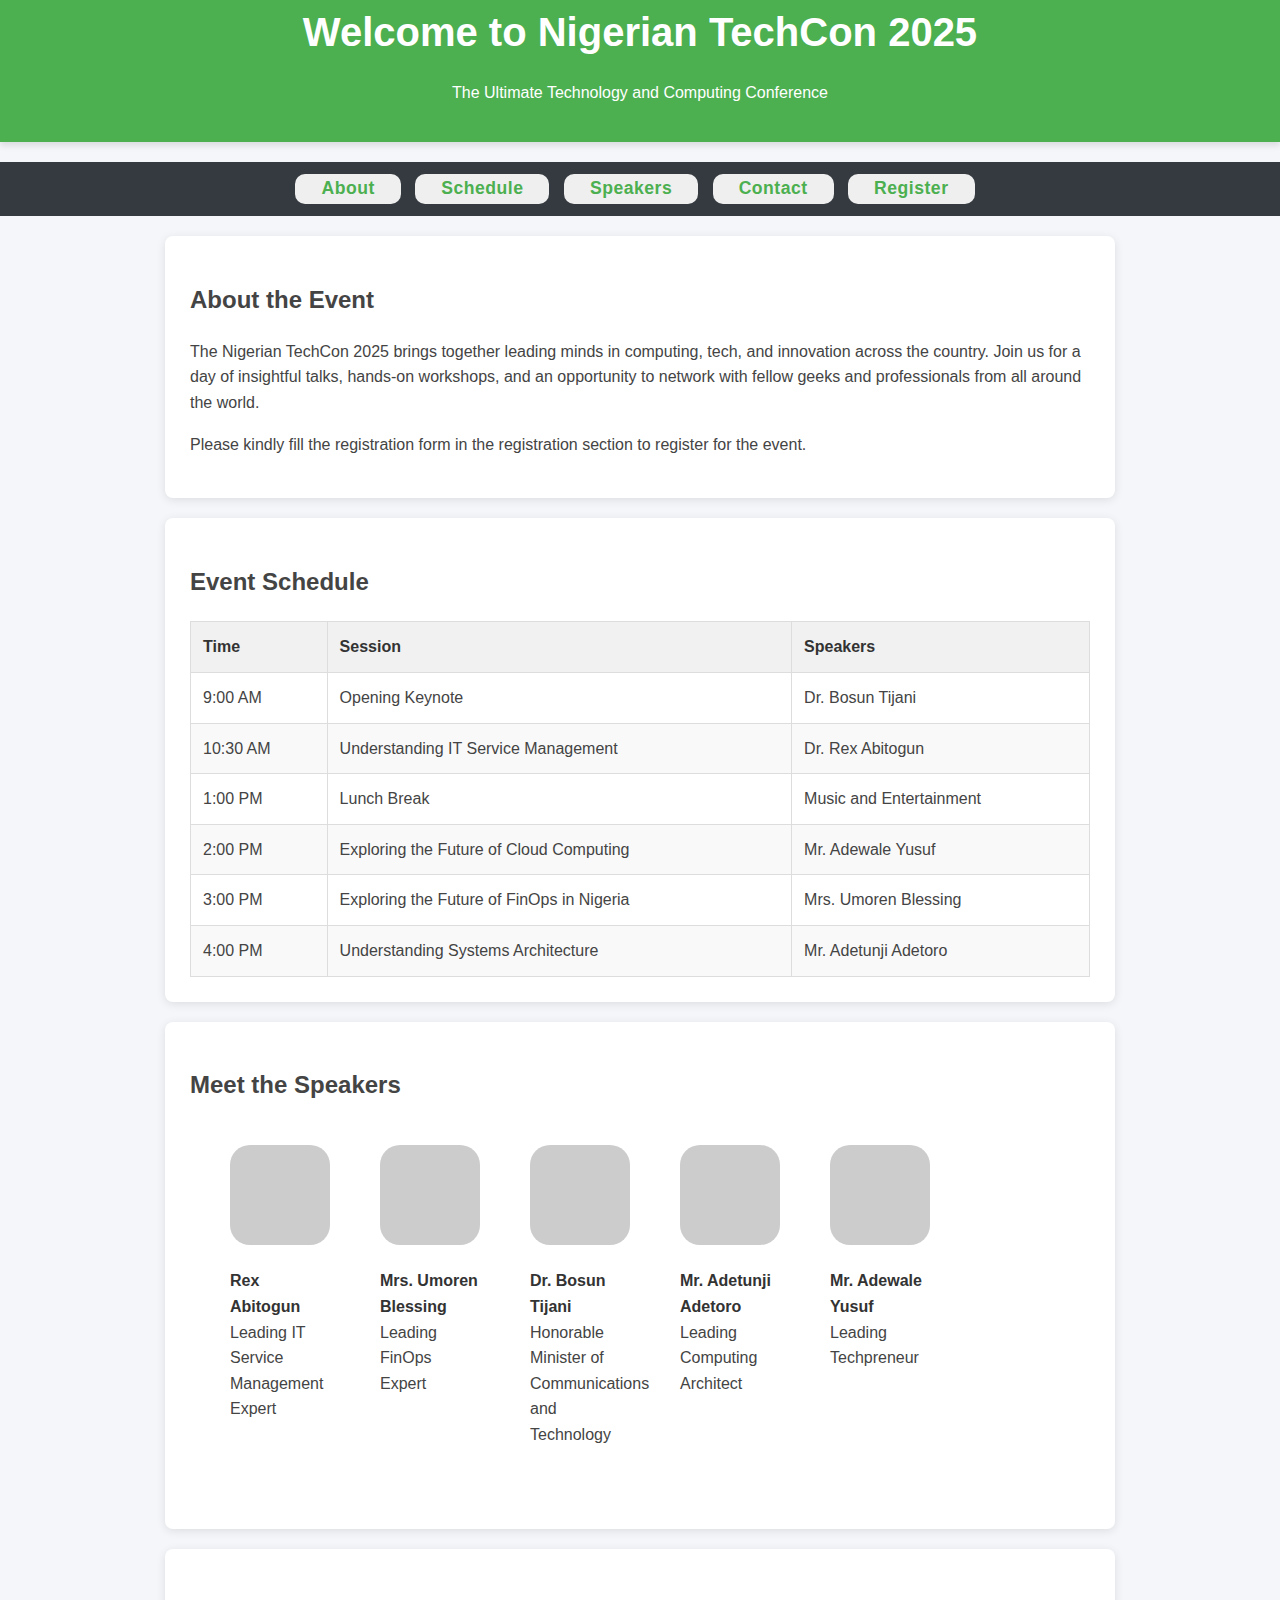
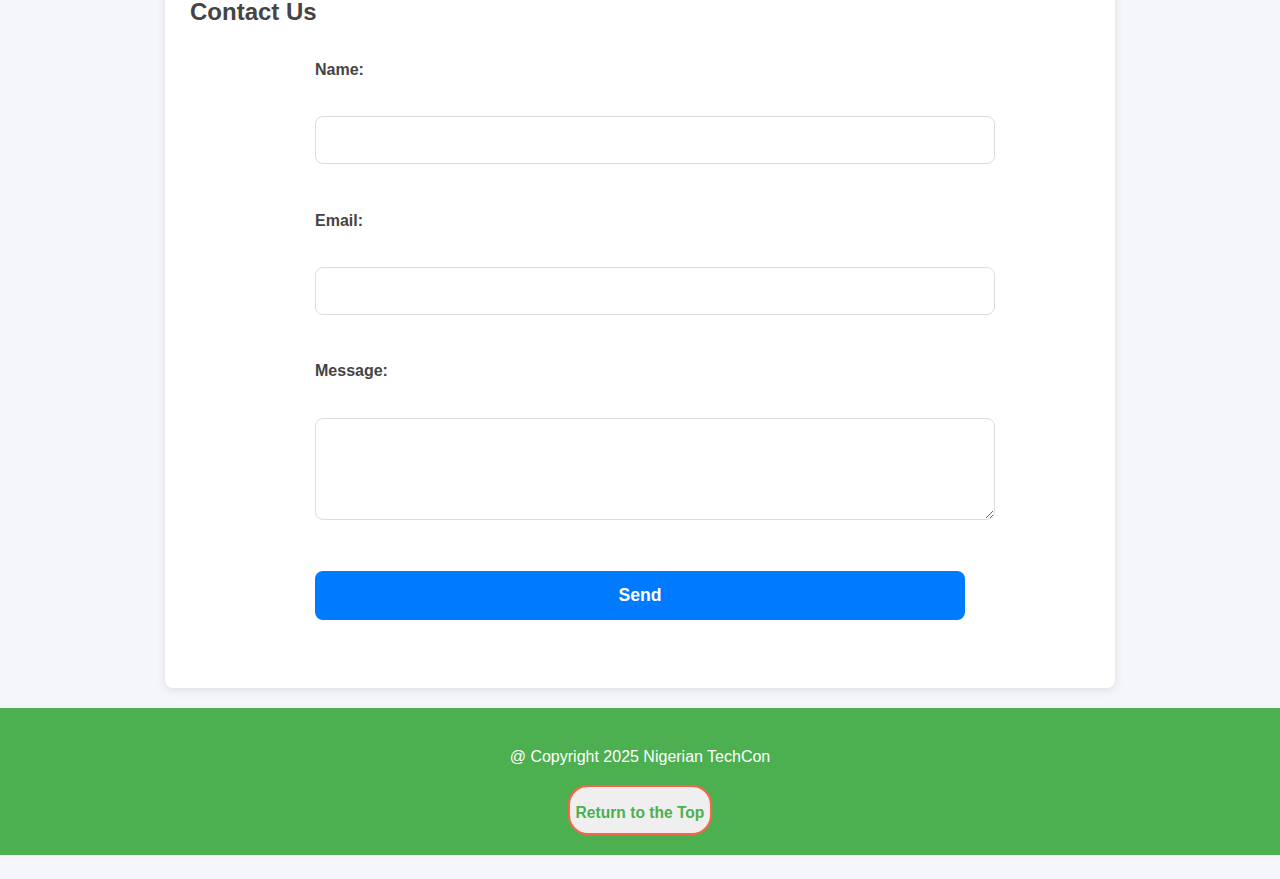
==== index.html @ 516112f3 "Update" ====
<!DOCTYPE html>
<html lang="en">
  <head>
    <meta charset="UTF-8" />
    <meta name="viewport" content="width=device-width, initial-scale=1.0" />
    <title>Event_Project</title>
    <link rel="stylesheet" href="./CSS/index.css" />
  </head>
  <body>
    <header id="top">
      <h1>Welcome to Nigerian TechCon 2025</h1>
      <p>The Ultimate Technology and Computing Conference</p>
    </header>
    <nav>
      <button class="about_event">
        <a href="#about">About</a>
      </button>
      <button class="sched">
        <a href="#schedule">Schedule</a>
      </button>
      <button class="speak">
        <a href="#speakers">Speakers</a>
      </button>
      <button class="cont">
        <a href="#contact">Contact</a>
      </button>
      <button class="regis">
        <a href="/REG/form.html">Register</a>
      </button>
    </nav>
    <section id="about">
      <h2>About the Event</h2>
      <p>
        The Nigerian TechCon 2025 brings together leading minds in computing,
        tech, and innovation across the country. Join us for a day of insightful
        talks, hands-on workshops, and an opportunity to network with fellow
        geeks and professionals from all around the world.
      </p>
      <p>
        Please kindly fill the registration form in the registration section to
        register for the event.
      </p>
    </section>
    <section id="schedule">
      <h2>Event Schedule</h2>
      <table>
        <thead>
          <tr>
            <th>Time</th>
            <th>Session</th>
            <th>Speakers</th>
          </tr>
        </thead>
        <tbody>
          <tr>
            <td>9:00 AM</td>
            <td>Opening Keynote</td>
            <td>Dr. Bosun Tijani</td>
          </tr>
          <tr>
            <td>10:30 AM</td>
            <td>Understanding IT Service Management</td>
            <td>Dr. Rex Abitogun</td>
          </tr>
          <tr>
            <td>1:00 PM</td>
            <td>Lunch Break</td>
            <td>Music and Entertainment</td>
          </tr>
          <tr>
            <td>2:00 PM</td>
            <td>Exploring the Future of Cloud Computing</td>
            <td>Mr. Adewale Yusuf</td>
          </tr>
          <tr>
            <td>3:00 PM</td>
            <td>Exploring the Future of FinOps in Nigeria</td>
            <td>Mrs. Umoren Blessing</td>
          </tr>
          <tr>
            <td>4:00 PM</td>
            <td>Understanding Systems Architecture</td>
            <td>Mr. Adetunji Adetoro</td>
          </tr>
        </tbody>
      </table>
    </section>
    <section id="speakers">
      <h2>Meet the Speakers</h2>
      <div class="speaks">
        <div class="speak1">
          <img
            src="data:image/svg+xml;charset=UTF-8,<svg xmlns='http://www.w3.org/2000/svg' width='100' height='100'><rect width='100' height='100' fill='%23ccc'/></svg>"
            alt="Rex Abitogun"
          />
          <p>
            <strong
              ><a
                href="https://www.linkedin.com/in/ayodeji-rex-abitogun-fncs-mba-pmp-27848714/"
                target="_blank"
                >Rex Abitogun</a
              ></strong
            >
            Leading IT Service Management Expert
          </p>
        </div>
        <div class="speak2">
          <img
            src="data:image/svg+xml;charset=UTF-8,<svg xmlns='http://www.w3.org/2000/svg' width='100' height='100'><rect width='100' height='100' fill='%23ccc'/></svg>"
            alt="Blessing Umoren"
          />
          <p>
            <strong
              ><a
                href="https://www.linkedin.com/in/blessing-umoren-1123a523/"
                target="_blank"
                >Mrs. Umoren Blessing</a
              ></strong
            >
            Leading FinOps Expert
          </p>
        </div>
        <div class="speak3">
          <img
            src="data:image/svg+xml;charset=UTF-8,<svg xmlns='http://www.w3.org/2000/svg' width='100' height='100'><rect width='100' height='100' fill='%23ccc'/></svg>"
            alt="Tunji"
          />
          <p>
            <strong
              ><a
                href="https://www.linkedin.com/in/dr-%E2%80%98bosun-tijani-1b027b/?originalSubdomain=ng"
                target="_blank"
                >Dr. Bosun Tijani</a
              ></strong
            >
            Honorable Minister of Communications and Technology
          </p>
        </div>
        <div class="speak4">
          <img
            src="data:image/svg+xml;charset=UTF-8,<svg xmlns='http://www.w3.org/2000/svg' width='100' height='100'><rect width='100' height='100' fill='%23ccc'/></svg>"
            alt="Tunji Adetoro"
          />
          <p>
            <strong
              ><a
                href="https://www.linkedin.com/in/olanrewaju-adetoro-76105b34/"
                target="_blank"
                >Mr. Adetunji Adetoro</a
              ></strong
            >
            Leading Computing Architect
          </p>
        </div>
        <div class="speak5">
          <img
            src="data:image/svg+xml;charset=UTF-8,<svg xmlns='http://www.w3.org/2000/svg' width='100' height='100'><rect width='100' height='100' fill='%23ccc'/></svg>"
            alt="Adewale Yusuf"
          />
          <p>
            <strong
              ><a
                href="https://www.linkedin.com/in/adewaleyusuf/"
                target="_blank"
                >Mr. Adewale Yusuf</a
              ></strong
            >
            Leading Techpreneur
          </p>
        </div>
      </div>

      <!--
        <ul>
        <li>
          <strong>Dr. Rex Abitogun:</strong> Leading IT Service Management
          Expert
        </li>
        <li>
          <strong>Dr. Bosun Tijani:</strong> Minister of Communications and
          Digital Economy
        </li>
        <li>
          <strong>Ms. Olaide Aderinsola:</strong> Cloud Computing Specialist at
          CloudTech
        </li>
        <li>
          <strong>Mrs. Umoren Blessing:</strong> Leading FinOps Specialist
        </li>
      </ul>
      -->
    </section>
    <section id="contact">
      <h2>Contact Us</h2>
      <form>
        <label for="name">Name:</label><br />
        <input type="text" id="name" name="name" /><br /><br />
        <label for="email">Email:</label><br />
        <input type="email" id="email" name="email" /><br /><br />
        <label for="message">Message:</label><br />
        <textarea id="message" name="message" rows="4"></textarea><br /><br />
        <button type="submit">Send</button>
      </form>
    </section>
    <footer>
      <div>
        <p>@ Copyright 2025 Nigerian TechCon</p>
      </div>

      <div class socials></div>

      <div class="return">
        <button class="returntop">
          <a href="#top"><h3>Return to the Top</h3></a>
        </button>
      </div>
    </footer>
  </body>
</html>
---- CSS/index.css ----
body {
  font-family: "Segoe UI", Tahoma, Geneva, Verdana, sans-serif;
  line-height: 1.6;
  margin: 0;
  padding: 0;
  background-color: #f4f6f9;
  color: #444;
}
header {
  background-color: #4caf50;
  color: white;
  margin-top: -20px;
  margin-bottom: 20px;
  padding-top: 20px;
  padding-bottom: 20px;
  text-align: center;
  box-shadow: 0 4px 6px rgba(0, 0, 0, 0.1);
}
header h1 {
  margin: 0;
  font-size: 2.5rem;
}
nav {
  background-color: #343a40;
  /* Dark Gray */
  text-align: center;
  padding: 12px 0;
}
nav button {
  height: 30px;
  border: 2px;
  margin-right: 10px;
  border-radius: 10px;
}
nav a {
  color: #4caf50;
  text-decoration: none;
  margin: 0 20px;
  font-weight: 600;
  font-size: 1.1rem;
  letter-spacing: 0.5px;
}

nav button:hover {
  background-color: #4caf50;
}

nav a:hover {
  color: #ffffff;
}

footer {
  background-color: #4caf50;
  color: white;
  margin-top: 20px;
  margin-bottom: -20px;
  padding-top: 20px;
  padding-bottom: 20px;
  text-align: center;
  box-shadow: 0 4px 6px rgba(0, 0, 0, 0.1);
}
.return {
  a {
    text-decoration: none;
  }
  h4 {
    color: #f4f6f9;
  }
}

.returntop {
  height: 50px;
  border: 2px solid #ff6347;
  border-radius: 20px;

  h3 {
    color: #4caf50;
  }
}

.returntop:hover {
  background-color: #4caf50;
  h3 {
    color: #ffffff;
  }
}
section {
  padding: 25px;
  margin: 20px auto;
  max-width: 900px;
  background-color: #ffffff;
  border-radius: 8px;
  box-shadow: 0 2px 10px rgba(0, 0, 0, 0.1);
  transition: box-shadow 0.3s ease;
}
table {
  width: 100%;
  border-collapse: collapse;
  margin-top: 15px;
}
table th,
table td {
  border: 1px solid #ddd;
  padding: 12px;
  text-align: left;
}
table th {
  background-color: #f1f1f1;
  font-weight: 600;
  color: #333;
}
table tr:nth-child(even) {
  background-color: #f9f9f9;
}
ul {
  list-style: none;
  padding: 0;
}
ul li {
  margin: 12px 0;
  font-size: 1.2rem;
}
ul li strong {
  color: #4caf50;
}
form {
  max-width: 650px;
  margin: 25px auto;
}
form label {
  display: block;
  margin-bottom: 8px;
  font-weight: 600;
}
form input,
form textarea,
form button {
  width: 100%;
  padding: 14px;
  margin-bottom: 18px;
  border: 1px solid #ddd;
  border-radius: 8px;
  font-size: 1rem;
}
form input:focus,
form textarea:focus {
  border-color: #007bff;
  outline: none;
}
form button {
  background-color: #007bff;
  color: white;
  font-size: 1.1rem;
  font-weight: 600;
  border: none;
  cursor: pointer;
  transition: background-color 0.3s ease;
}
form button:hover {
  background-color: #4caf50;
}
form button:active {
  background-color: #004085;
}
.speaks {
  display: flex;
  text-align: left;
  padding: 10px;
  margin: 30px;
  align-content: center;
}
.speaks img {
  border-radius: 20px;
}
.speak1 {
  margin-right: 10px;
  word-wrap: normal;
  width: 100px;
  margin-right: 50px;
}
.speak1 a {
  text-decoration: none;
  color: #333;
}
.speak1 a:hover {
  color: #4caf50;
}
.speak2 {
  margin-right: 10px;
  word-wrap: normal;
  width: 100px;
  margin-right: 50px;
}
.speak2 a {
  text-decoration: none;
  color: #333;
}
.speak2 a:hover {
  color: #4caf50;
}
.speak3 {
  margin-right: 10px;
  word-wrap: normal;
  width: 100px;
  margin-right: 50px;
}
.speak3 a {
  text-decoration: none;
  color: #333;
}
.speak3 a:hover {
  color: #4caf50;
}
.speak4 {
  margin-right: 10px;
  word-wrap: normal;
  width: 100px;
  margin-right: 50px;
}
.speak4 a {
  text-decoration: none;
  color: #333;
}
.speak4 a:hover {
  color: #4caf50;
}
.speak5 {
  margin-right: 10px;
  word-wrap: normal;
  width: 100px;
}
.speak5 a {
  text-decoration: none;
  color: #333;
}
.speak5 a:hover {
  color: #4caf50;
}
@media (max-width: 600px) {
  .speaks {
    flex-direction: column;
  }
  nav{
    display: grid;
    gap: 10px;
    grid-template-columns: 1fr;
  }
}
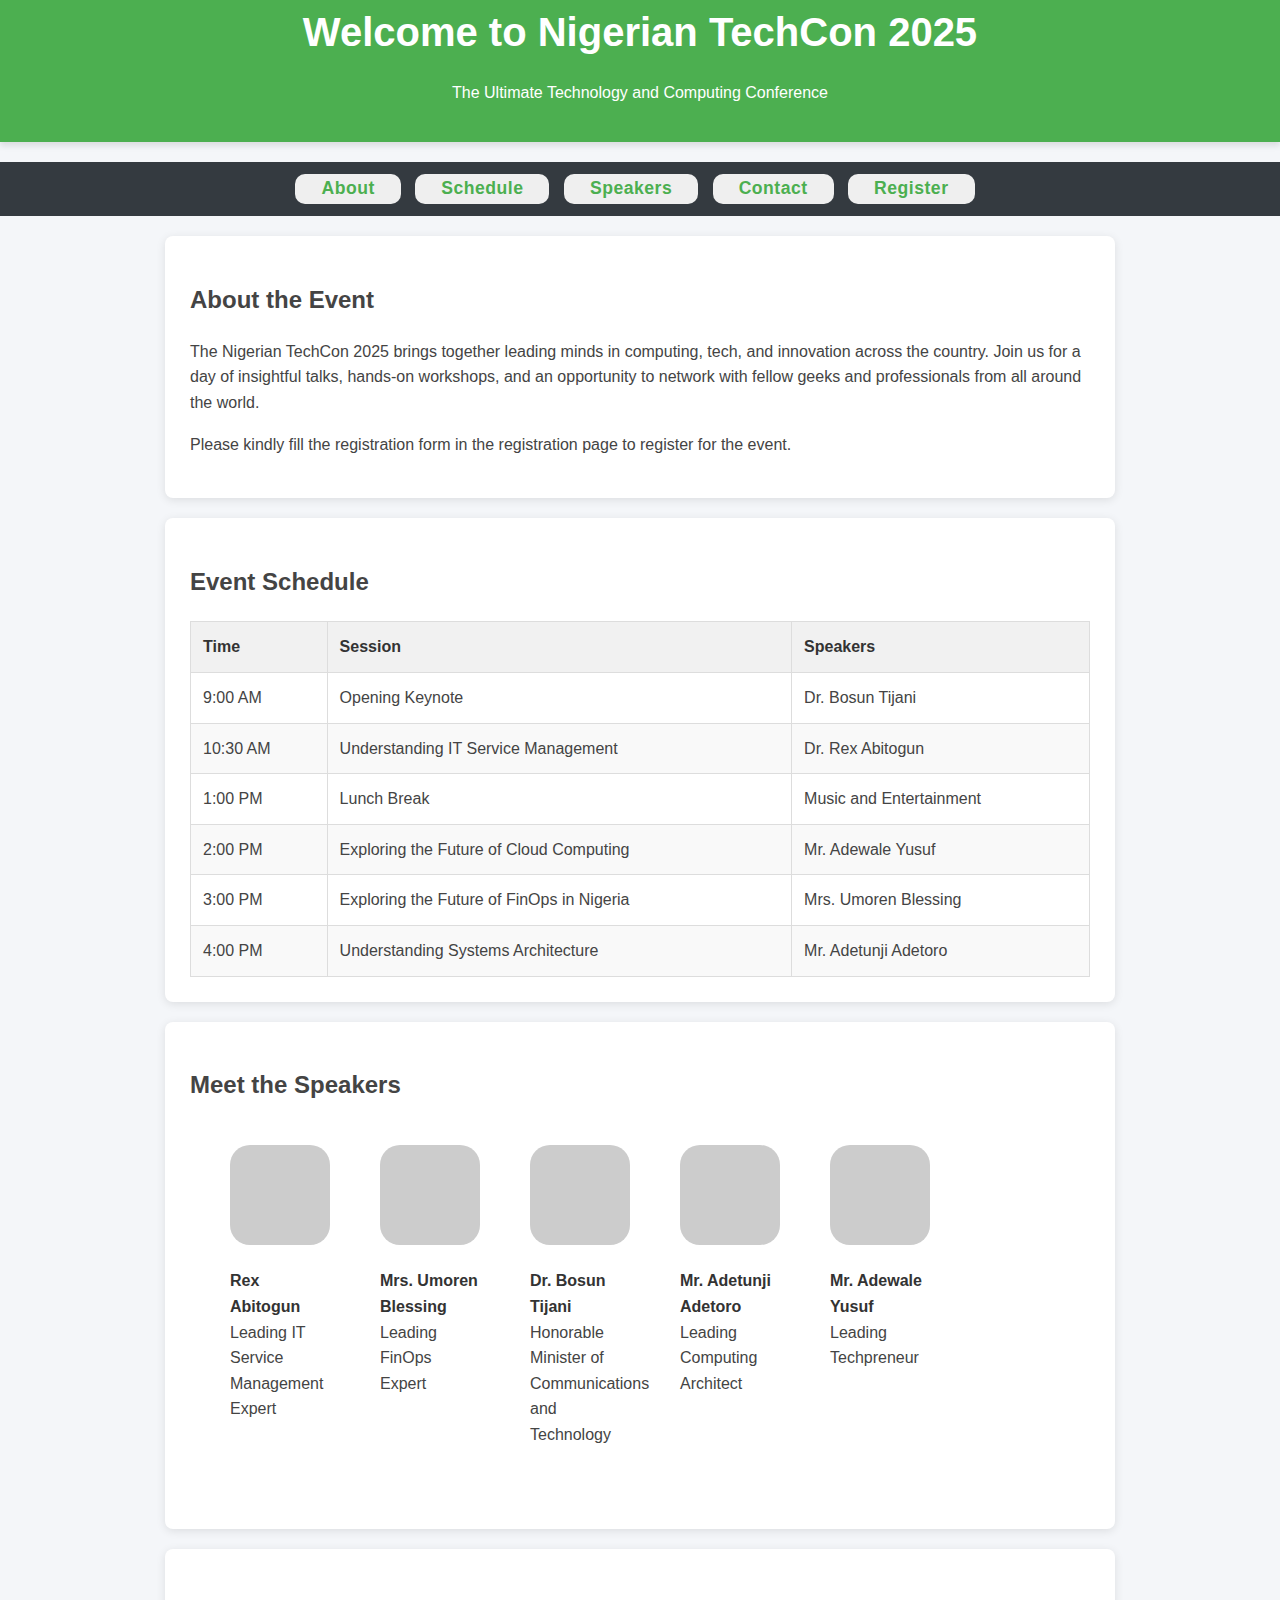
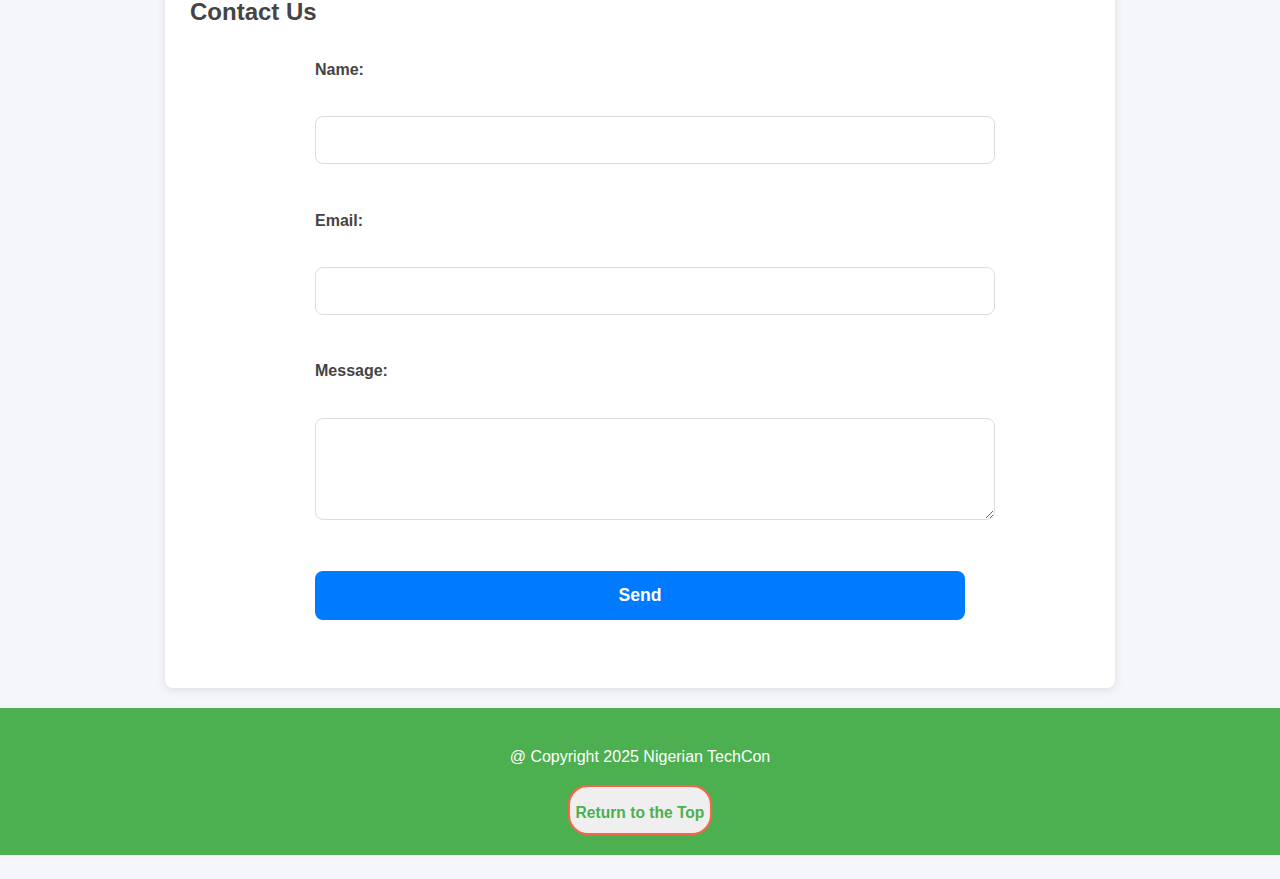
==== commit 6aa6c705: "I updated the <p> tag in the about event section on the homepage. I changed Registration Section to " ====
--- a/index.html
+++ b/index.html
@@ -37,7 +37,7 @@
         geeks and professionals from all around the world.
       </p>
       <p>
-        Please kindly fill the registration form in the registration section to
+        Please kindly fill the registration form in the registration page to
         register for the event.
       </p>
     </section>
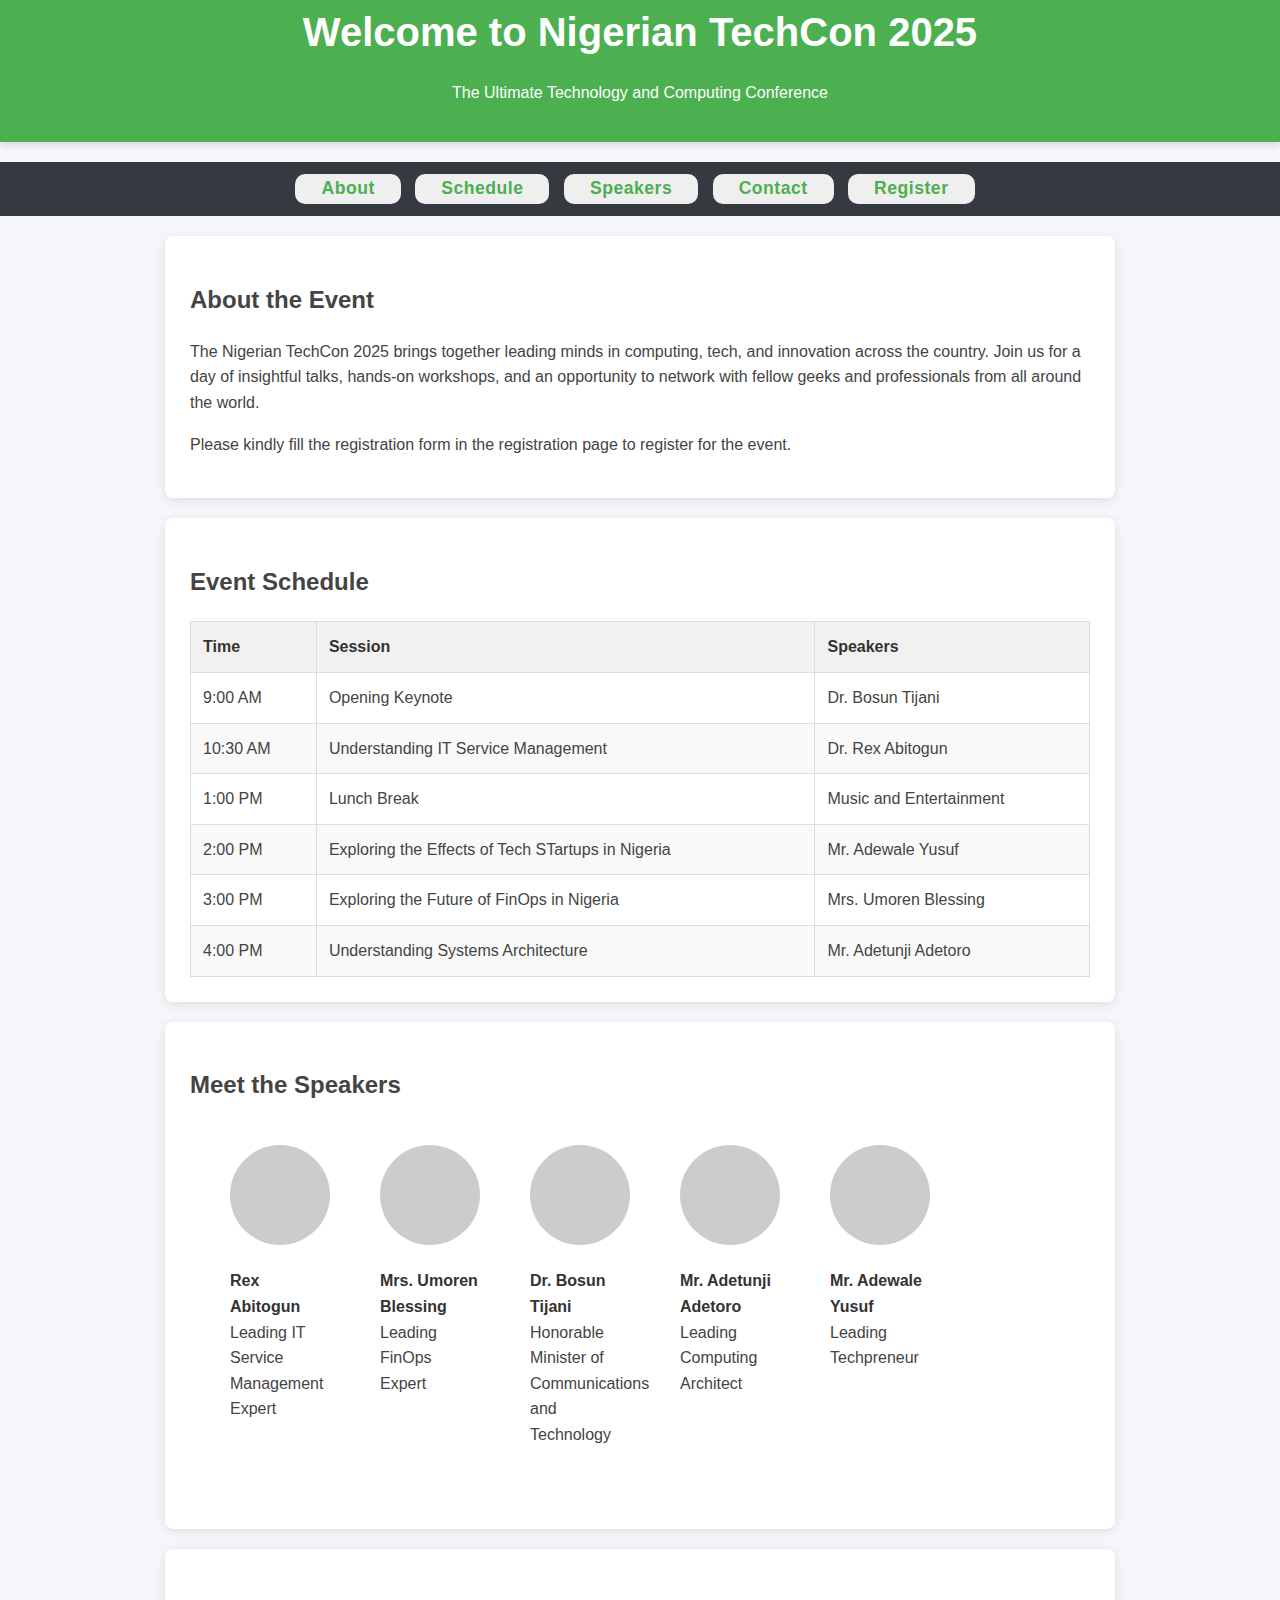
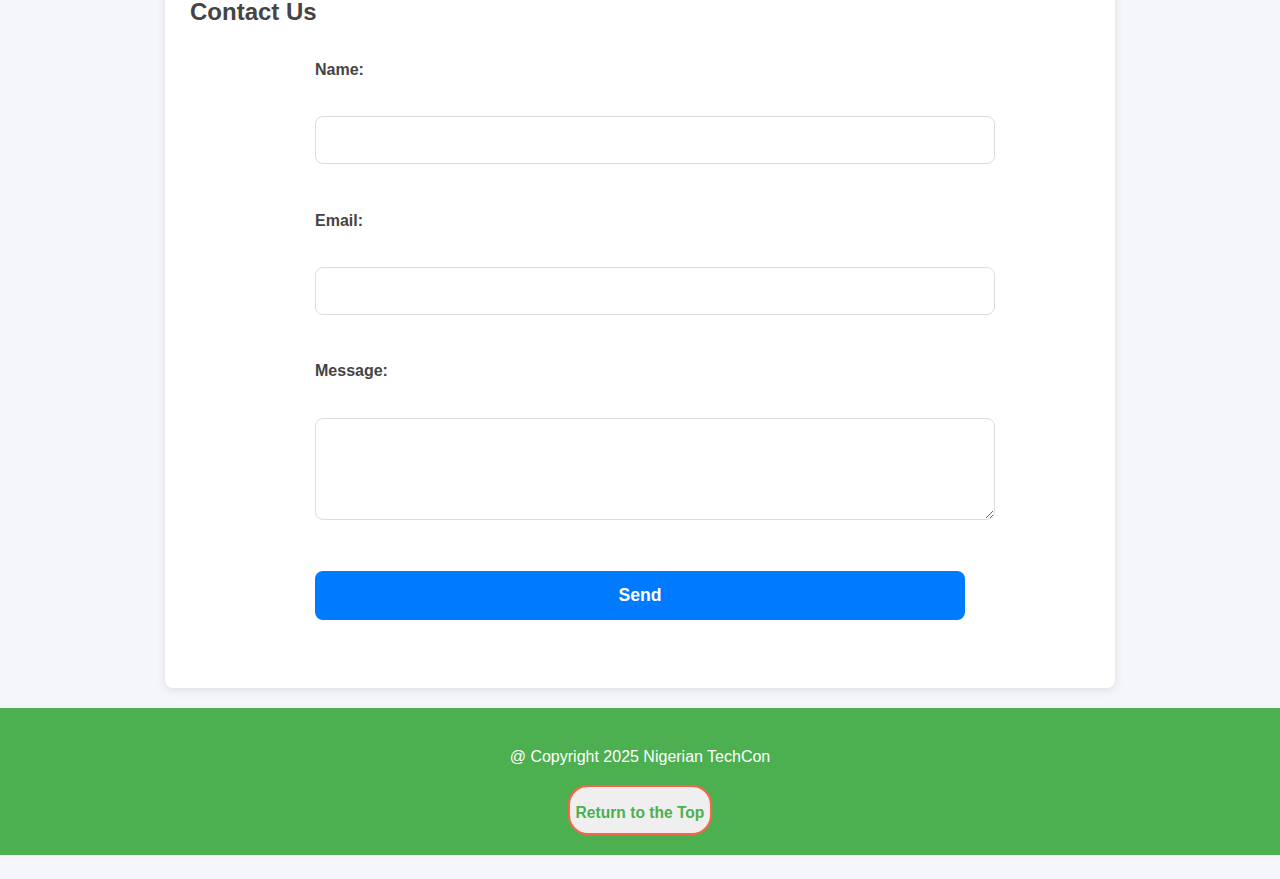
==== commit fffbb3c3: "CHanged the table data under Adewale Yusuf on what he would be speaking about" ====
--- a/index.html
+++ b/index.html
@@ -69,7 +69,7 @@
           </tr>
           <tr>
             <td>2:00 PM</td>
-            <td>Exploring the Future of Cloud Computing</td>
+            <td>Exploring the Effects of Tech STartups in Nigeria</td>
             <td>Mr. Adewale Yusuf</td>
           </tr>
           <tr>
--- a/CSS/index.css
+++ b/CSS/index.css
@@ -1,3 +1,7 @@
+* {
+scroll-behavior: smooth;
+}
+
 body {
   font-family: "Segoe UI", Tahoma, Geneva, Verdana, sans-serif;
   line-height: 1.6;
@@ -170,7 +174,7 @@
   align-content: center;
 }
 .speaks img {
-  border-radius: 20px;
+  border-radius: 50%;
 }
 .speak1 {
   margin-right: 10px;
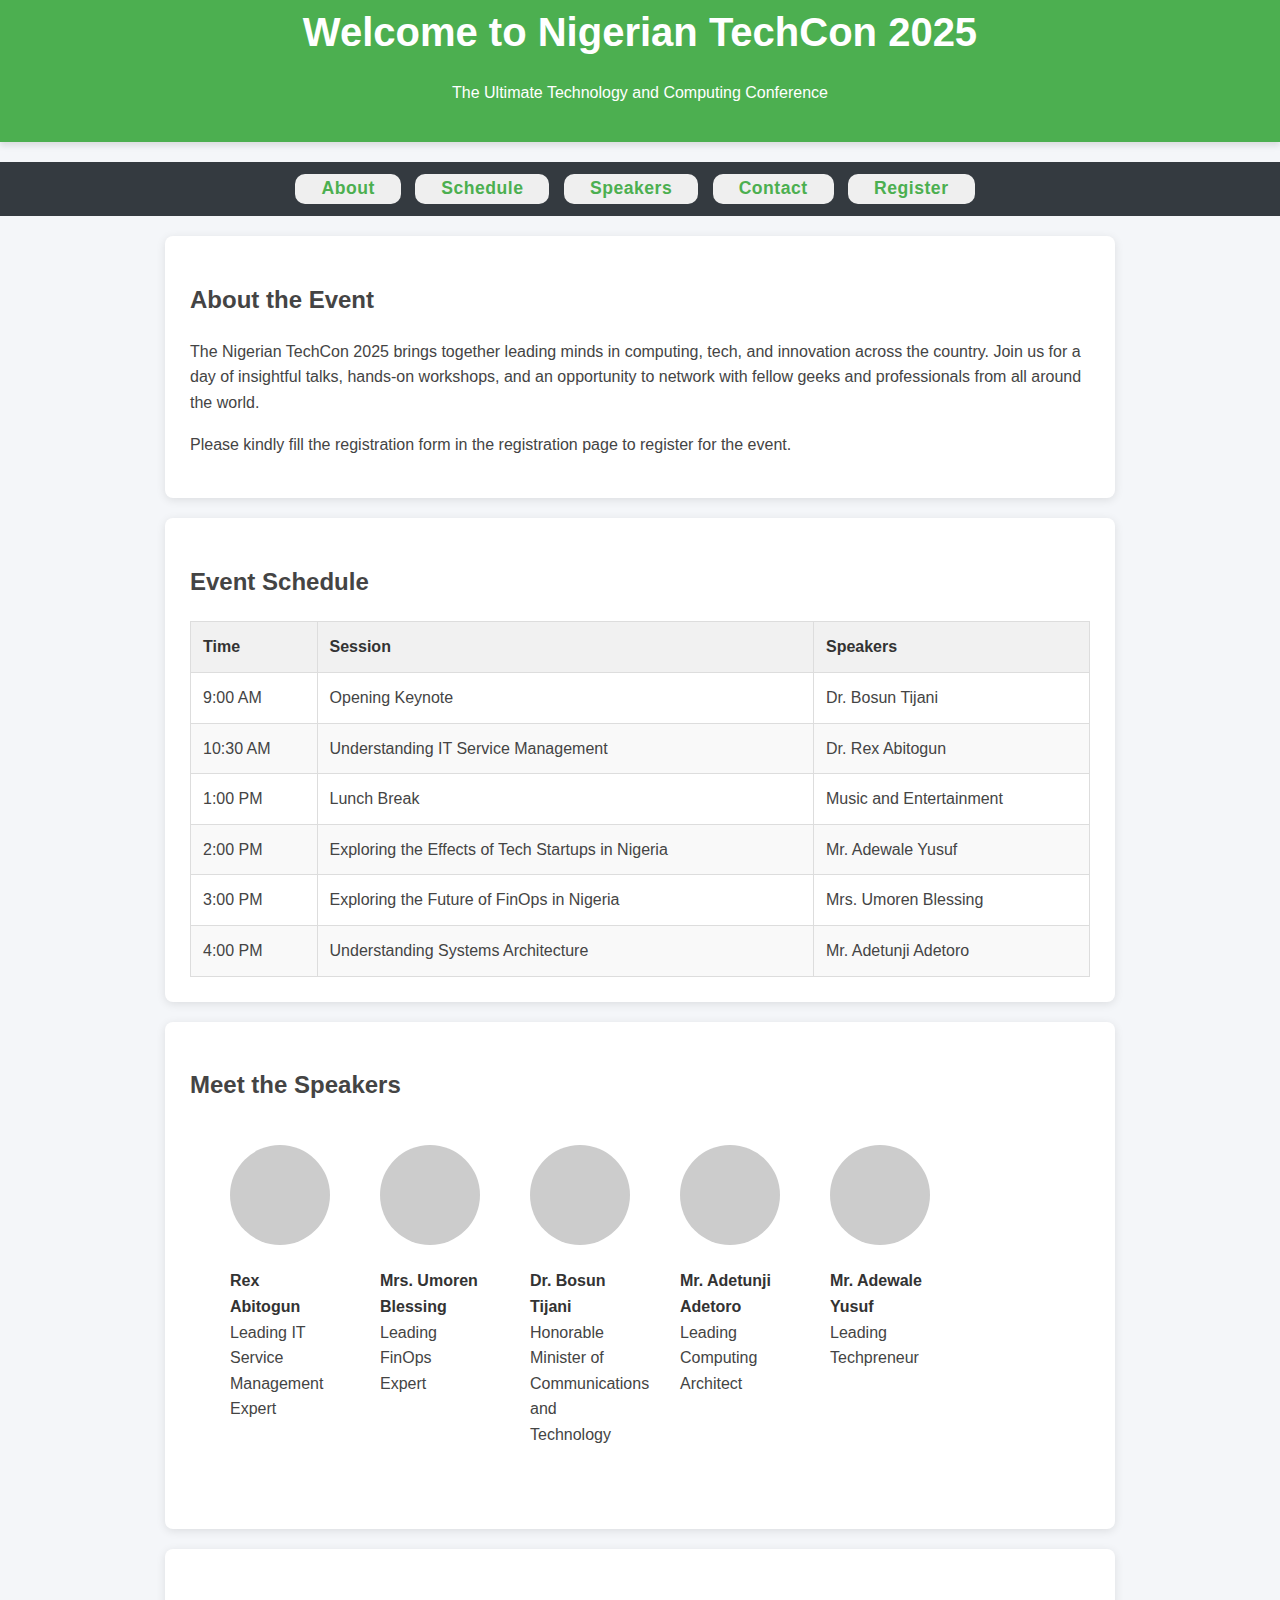
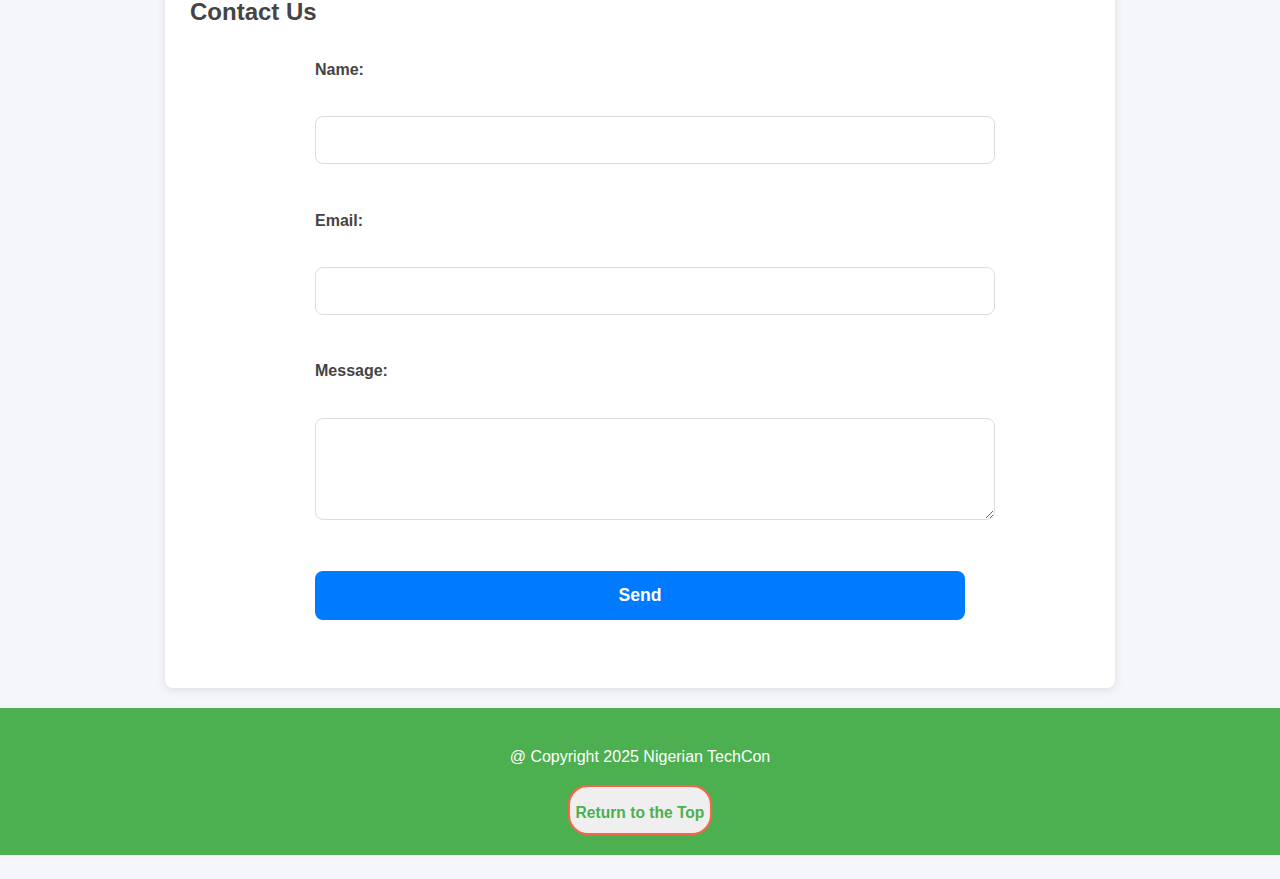
==== commit 7bc16d62: "CHanged the table data under Adewale Yusuf on what he would be speaking about" ====
--- a/index.html
+++ b/index.html
@@ -69,7 +69,7 @@
           </tr>
           <tr>
             <td>2:00 PM</td>
-            <td>Exploring the Effects of Tech STartups in Nigeria</td>
+            <td>Exploring the Effects of Tech Startups in Nigeria</td>
             <td>Mr. Adewale Yusuf</td>
           </tr>
           <tr>
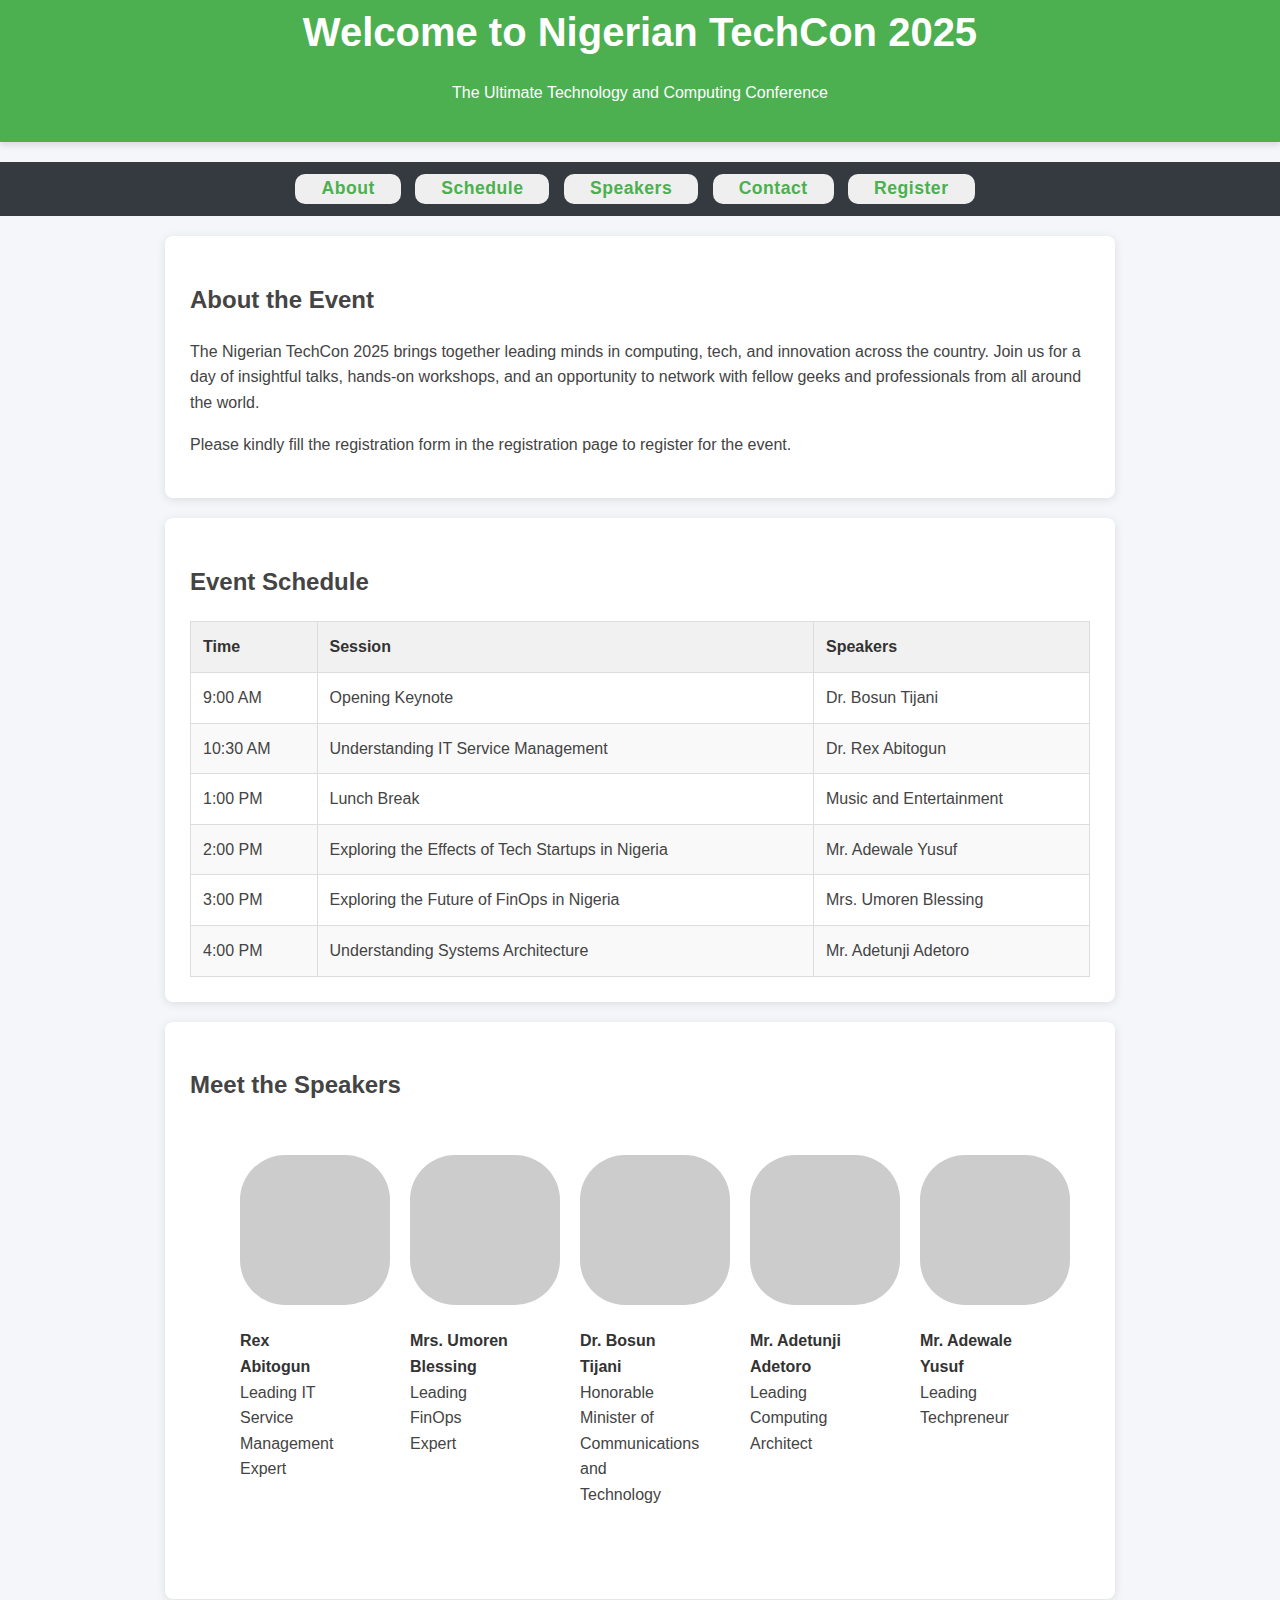
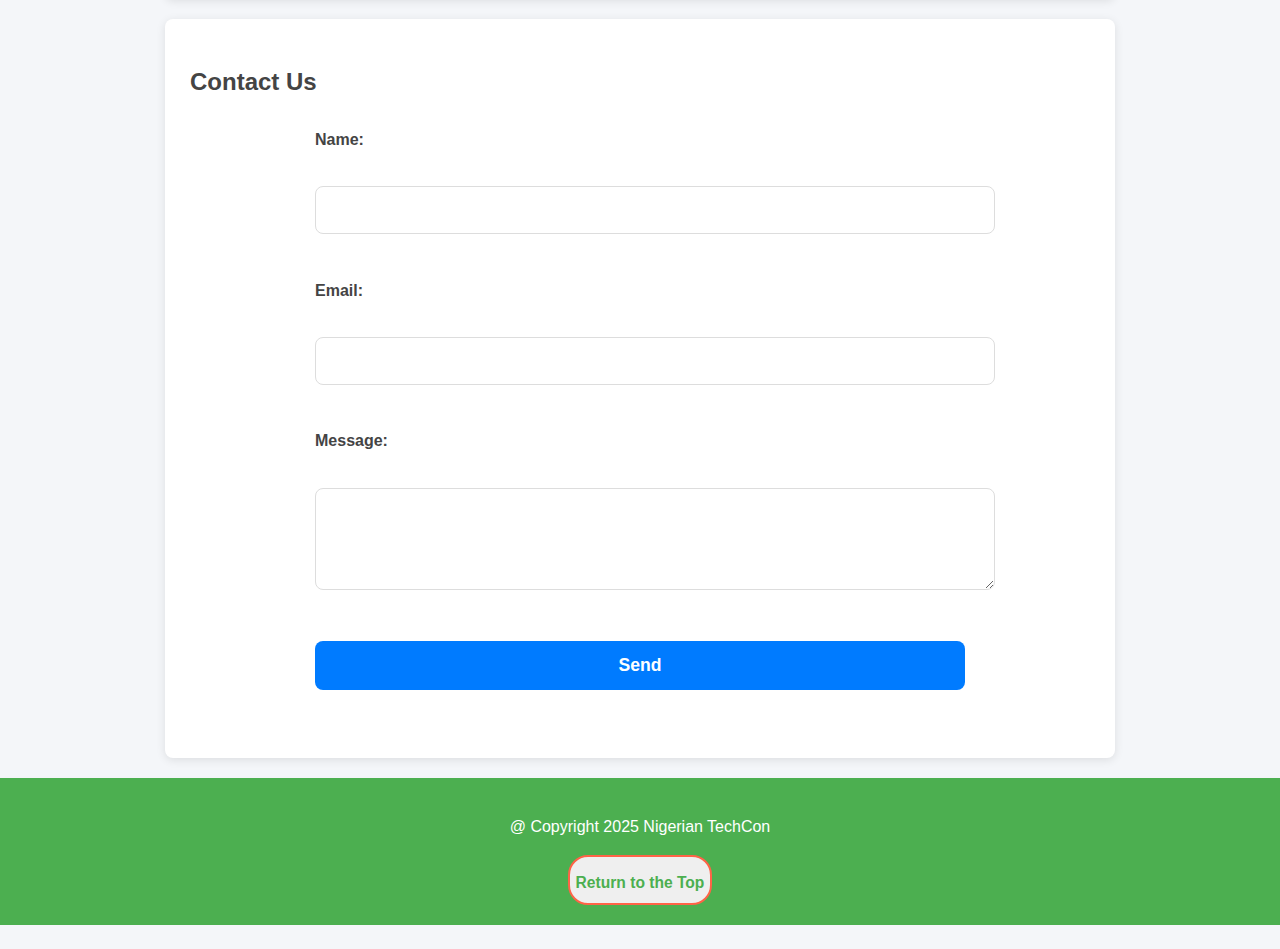
==== commit 77209961: "Updated the border radius of speakers images on the home page and also margins" ====
--- a/index.html
+++ b/index.html
@@ -90,7 +90,7 @@
       <div class="speaks">
         <div class="speak1">
           <img
-            src="data:image/svg+xml;charset=UTF-8,<svg xmlns='http://www.w3.org/2000/svg' width='100' height='100'><rect width='100' height='100' fill='%23ccc'/></svg>"
+            src="data:image/svg+xml;charset=UTF-8,<svg xmlns='http://www.w3.org/2000/svg' width='150' height='150'><rect width='150' height='150' fill='%23ccc'/></svg>"
             alt="Rex Abitogun"
           />
           <p>
@@ -106,7 +106,7 @@
         </div>
         <div class="speak2">
           <img
-            src="data:image/svg+xml;charset=UTF-8,<svg xmlns='http://www.w3.org/2000/svg' width='100' height='100'><rect width='100' height='100' fill='%23ccc'/></svg>"
+            src="data:image/svg+xml;charset=UTF-8,<svg xmlns='http://www.w3.org/2000/svg' width='150' height='150'><rect width='150' height='150' fill='%23ccc'/></svg>"
             alt="Blessing Umoren"
           />
           <p>
@@ -122,7 +122,7 @@
         </div>
         <div class="speak3">
           <img
-            src="data:image/svg+xml;charset=UTF-8,<svg xmlns='http://www.w3.org/2000/svg' width='100' height='100'><rect width='100' height='100' fill='%23ccc'/></svg>"
+            src="data:image/svg+xml;charset=UTF-8,<svg xmlns='http://www.w3.org/2000/svg' width='150' height='150'><rect width='150' height='150' fill='%23ccc'/></svg>"
             alt="Tunji"
           />
           <p>
@@ -138,7 +138,7 @@
         </div>
         <div class="speak4">
           <img
-            src="data:image/svg+xml;charset=UTF-8,<svg xmlns='http://www.w3.org/2000/svg' width='100' height='100'><rect width='100' height='100' fill='%23ccc'/></svg>"
+            src="data:image/svg+xml;charset=UTF-8,<svg xmlns='http://www.w3.org/2000/svg' width='150' height='150'><rect width='150' height='150' fill='%23ccc'/></svg>"
             alt="Tunji Adetoro"
           />
           <p>
@@ -154,7 +154,7 @@
         </div>
         <div class="speak5">
           <img
-            src="data:image/svg+xml;charset=UTF-8,<svg xmlns='http://www.w3.org/2000/svg' width='100' height='100'><rect width='100' height='100' fill='%23ccc'/></svg>"
+            src="data:image/svg+xml;charset=UTF-8,<svg xmlns='http://www.w3.org/2000/svg' width='150' height='150'><rect width='150' height='150' fill='%23ccc'/></svg>"
             alt="Adewale Yusuf"
           />
           <p>
--- a/CSS/index.css
+++ b/CSS/index.css
@@ -170,17 +170,16 @@
   display: flex;
   text-align: left;
   padding: 10px;
-  margin: 30px;
+  margin: 40px;
   align-content: center;
 }
 .speaks img {
-  border-radius: 50%;
+  border-radius: 30%;
 }
 .speak1 {
-  margin-right: 10px;
-  word-wrap: normal;
-  width: 100px;
-  margin-right: 50px;
+  word-wrap: normal;
+  width: 100px;
+  margin-right: 70px
 }
 .speak1 a {
   text-decoration: none;
@@ -190,10 +189,9 @@
   color: #4caf50;
 }
 .speak2 {
-  margin-right: 10px;
-  word-wrap: normal;
-  width: 100px;
-  margin-right: 50px;
+  word-wrap: normal;
+  width: 100px;
+  margin-right: 70px;
 }
 .speak2 a {
   text-decoration: none;
@@ -203,10 +201,9 @@
   color: #4caf50;
 }
 .speak3 {
-  margin-right: 10px;
-  word-wrap: normal;
-  width: 100px;
-  margin-right: 50px;
+  word-wrap: normal;
+  width: 100px;
+  margin-right: 70px;
 }
 .speak3 a {
   text-decoration: none;
@@ -216,10 +213,9 @@
   color: #4caf50;
 }
 .speak4 {
-  margin-right: 10px;
-  word-wrap: normal;
-  width: 100px;
-  margin-right: 50px;
+  word-wrap: normal;
+  width: 100px;
+  margin-right: 70px;
 }
 .speak4 a {
   text-decoration: none;
@@ -249,4 +245,7 @@
     gap: 10px;
     grid-template-columns: 1fr;
   }
-}
+  #contact form{
+    margin-right: 20px;
+  }
+}
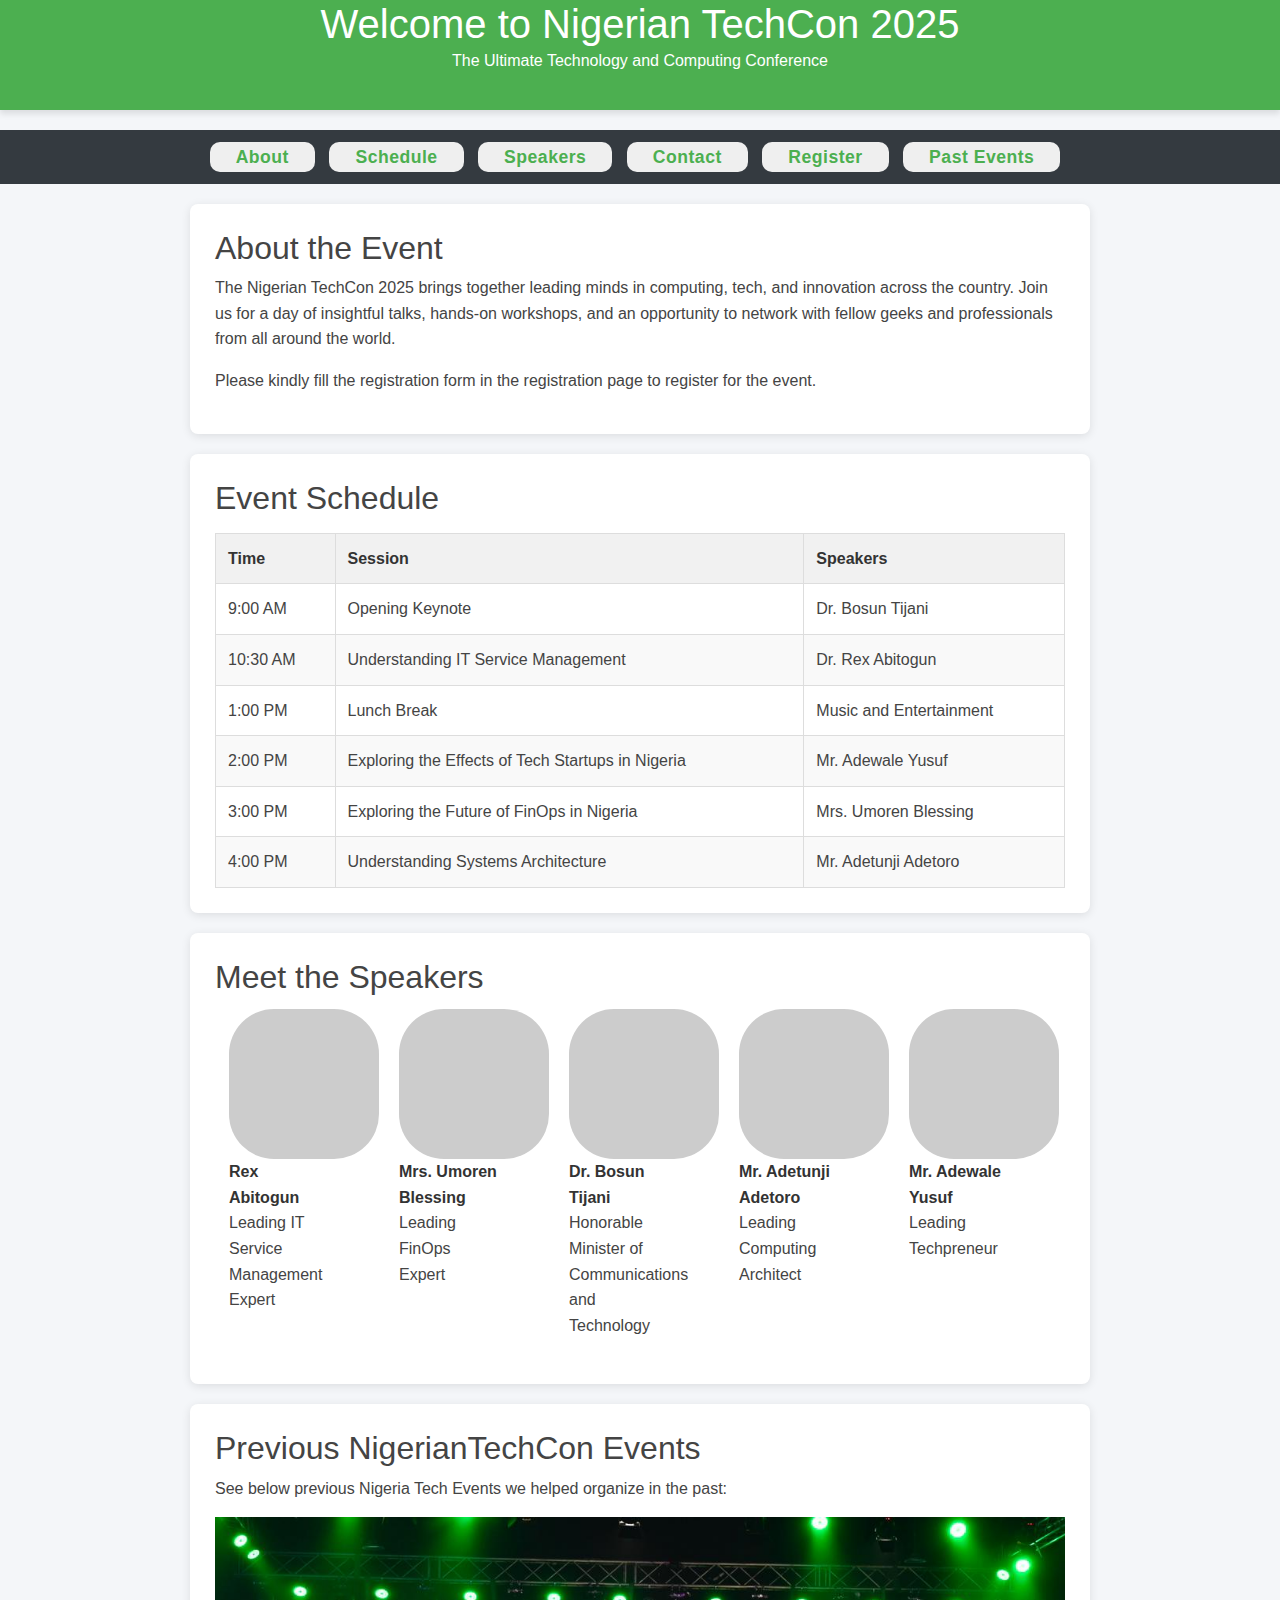
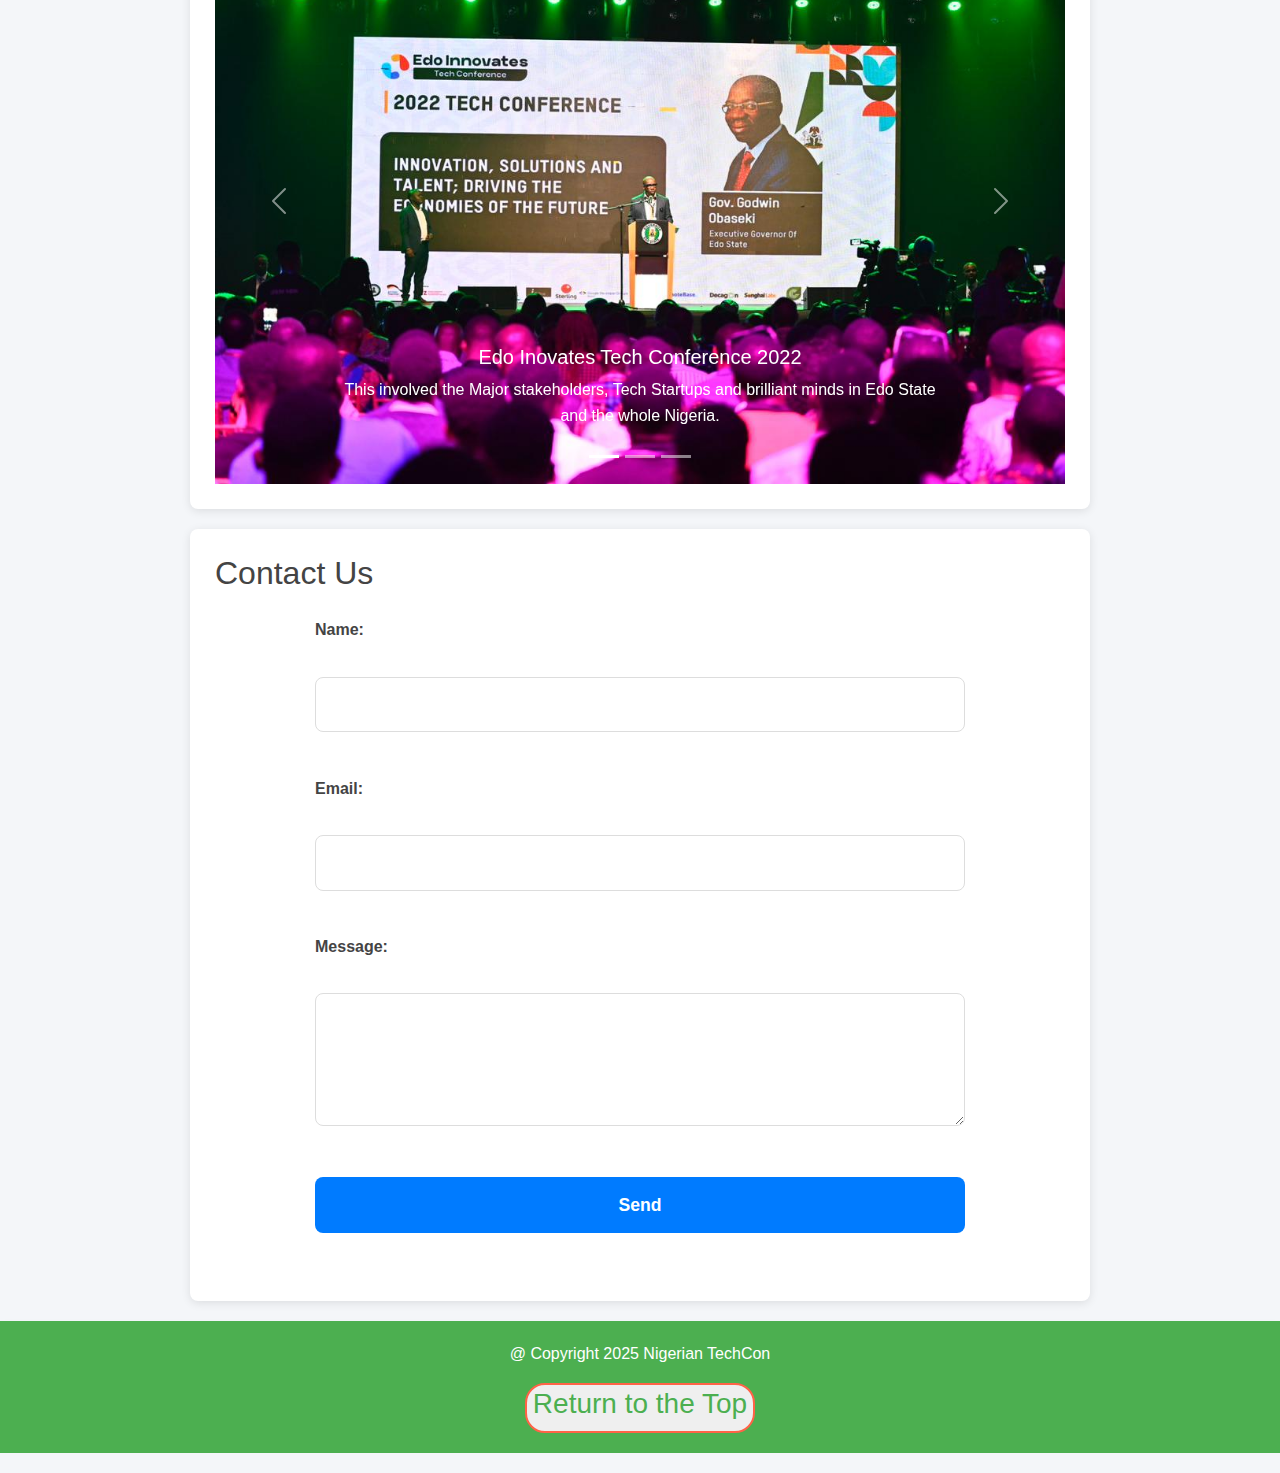
==== commit 805b1d2e: "I updated the home page with a sliding carousel that shows previous events organized by Nigerian Tec" ====
--- a/index.html
+++ b/index.html
@@ -4,6 +4,12 @@
     <meta charset="UTF-8" />
     <meta name="viewport" content="width=device-width, initial-scale=1.0" />
     <title>Event_Project</title>
+    <link
+      href="https://cdn.jsdelivr.net/npm/bootstrap@5.3.3/dist/css/bootstrap.min.css"
+      rel="stylesheet"
+      integrity="sha384-QWTKZyjpPEjISv5WaRU9OFeRpok6YctnYmDr5pNlyT2bRjXh0JMhjY6hW+ALEwIH"
+      crossorigin="anonymous"
+    />
     <link rel="stylesheet" href="./CSS/index.css" />
   </head>
   <body>
@@ -26,6 +32,9 @@
       </button>
       <button class="regis">
         <a href="/REG/form.html">Register</a>
+      </button>
+      <button class="past_event">
+        <a href="#past">Past Events</a>
       </button>
     </nav>
     <section id="about">
@@ -190,6 +199,85 @@
       </ul>
       -->
     </section>
+    <section id="past">
+      <h2>Previous NigerianTechCon Events</h2>
+      <p>See below previous Nigeria Tech Events we helped organize in the past:</p>
+      <div
+        id="#carouselExampleAutoplaying"
+        class="carousel slide"
+        data-bs-ride="carousel"
+      >
+        <div class="carousel-indicators">
+          <button
+            type="button"
+            data-bs-target="#carouselExampleAutoplaying"
+            data-bs-slide-to="0"
+            class="active"
+            aria-current="true"
+            aria-label="Slide 1"
+          ></button>
+          <button
+            type="button"
+            data-bs-target="#carouselExampleAutoplaying"
+            data-bs-slide-to="1"
+            aria-label="Slide 2"
+          ></button>
+          <button
+            type="button"
+            data-bs-target="#carouselExampleAutoplaying"
+            data-bs-slide-to="2"
+            aria-label="Slide 3"
+          ></button>
+        </div>
+        <div class="carousel-inner">
+          <div class="carousel-item active">
+            <img src="/assets/images/image3.jpg" class="d-block w-100" alt="edo-innovate-tech-conf" />
+            <div class="carousel-caption d-none d-md-block">
+              <h5>Edo Inovates Tech Conference 2022</h5>
+              <p>
+                This involved the Major stakeholders, Tech Startups and brilliant minds in Edo State and the whole Nigeria.
+              </p>
+            </div>
+          </div>
+          <div class="carousel-item">
+            <img src="/assets/images/Image2.jpeg" class="d-block w-100" alt="aws-ncs-led-techevent" />
+            <div class="carousel-caption d-none d-md-block">
+              <h5>AWS-NCS Tech Conference</h5>
+              <p>
+                The Nigeria Computer Society in collaboration with AWS for Tech Startups held in Lagos 2023.
+              </p>
+            </div>
+          </div>
+          <div class="carousel-item">
+            <img src="/assets/images/Image1.webp" class="d-block w-100" alt="microsoft-conference" />
+            <div class="carousel-caption d-none d-md-block">
+              <h5>Microsoft Led Tech Event 2022</h5>
+              <p>
+                Microsoft Organised a tech event for entrepreneurs in Lagos, 2022.
+              </p>
+            </div>
+          </div>
+        </div>
+        <button
+          class="carousel-control-prev"
+          type="button"
+          data-bs-target="#carouselExampleAutoplaying"
+          data-bs-slide="prev"
+        >
+          <span class="carousel-control-prev-icon" aria-hidden="true"></span>
+          <span class="visually-hidden">Previous</span>
+        </button>
+        <button
+          class="carousel-control-next"
+          type="button"
+          data-bs-target="#carouselExampleAutoplaying"
+          data-bs-slide="next"
+        >
+          <span class="carousel-control-next-icon" aria-hidden="true"></span>
+          <span class="visually-hidden">Next</span>
+        </button>
+      </div>
+    </section>
     <section id="contact">
       <h2>Contact Us</h2>
       <form>
@@ -215,5 +303,10 @@
         </button>
       </div>
     </footer>
+    <script
+      src="https://cdn.jsdelivr.net/npm/bootstrap@5.3.3/dist/js/bootstrap.bundle.min.js"
+      integrity="sha384-YvpcrYf0tY3lHB60NNkmXc5s9fDVZLESaAA55NDzOxhy9GkcIdslK1eN7N6jIeHz"
+      crossorigin="anonymous"
+    ></script>
   </body>
 </html>
--- a/CSS/index.css
+++ b/CSS/index.css
@@ -169,8 +169,10 @@
 .speaks {
   display: flex;
   text-align: left;
-  padding: 10px;
-  margin: 40px;
+  padding: 5px;
+  margin-left: -50px;
+  margin-left: 9px;
+  width: auto;
   align-content: center;
 }
 .speaks img {
@@ -179,7 +181,7 @@
 .speak1 {
   word-wrap: normal;
   width: 100px;
-  margin-right: 70px
+  margin-right: 70px;
 }
 .speak1 a {
   text-decoration: none;
@@ -225,7 +227,7 @@
   color: #4caf50;
 }
 .speak5 {
-  margin-right: 10px;
+  margin-right: 70px;
   word-wrap: normal;
   width: 100px;
 }
@@ -239,6 +241,7 @@
 @media (max-width: 600px) {
   .speaks {
     flex-direction: column;
+    gap: 10px;
   }
   nav{
     display: grid;
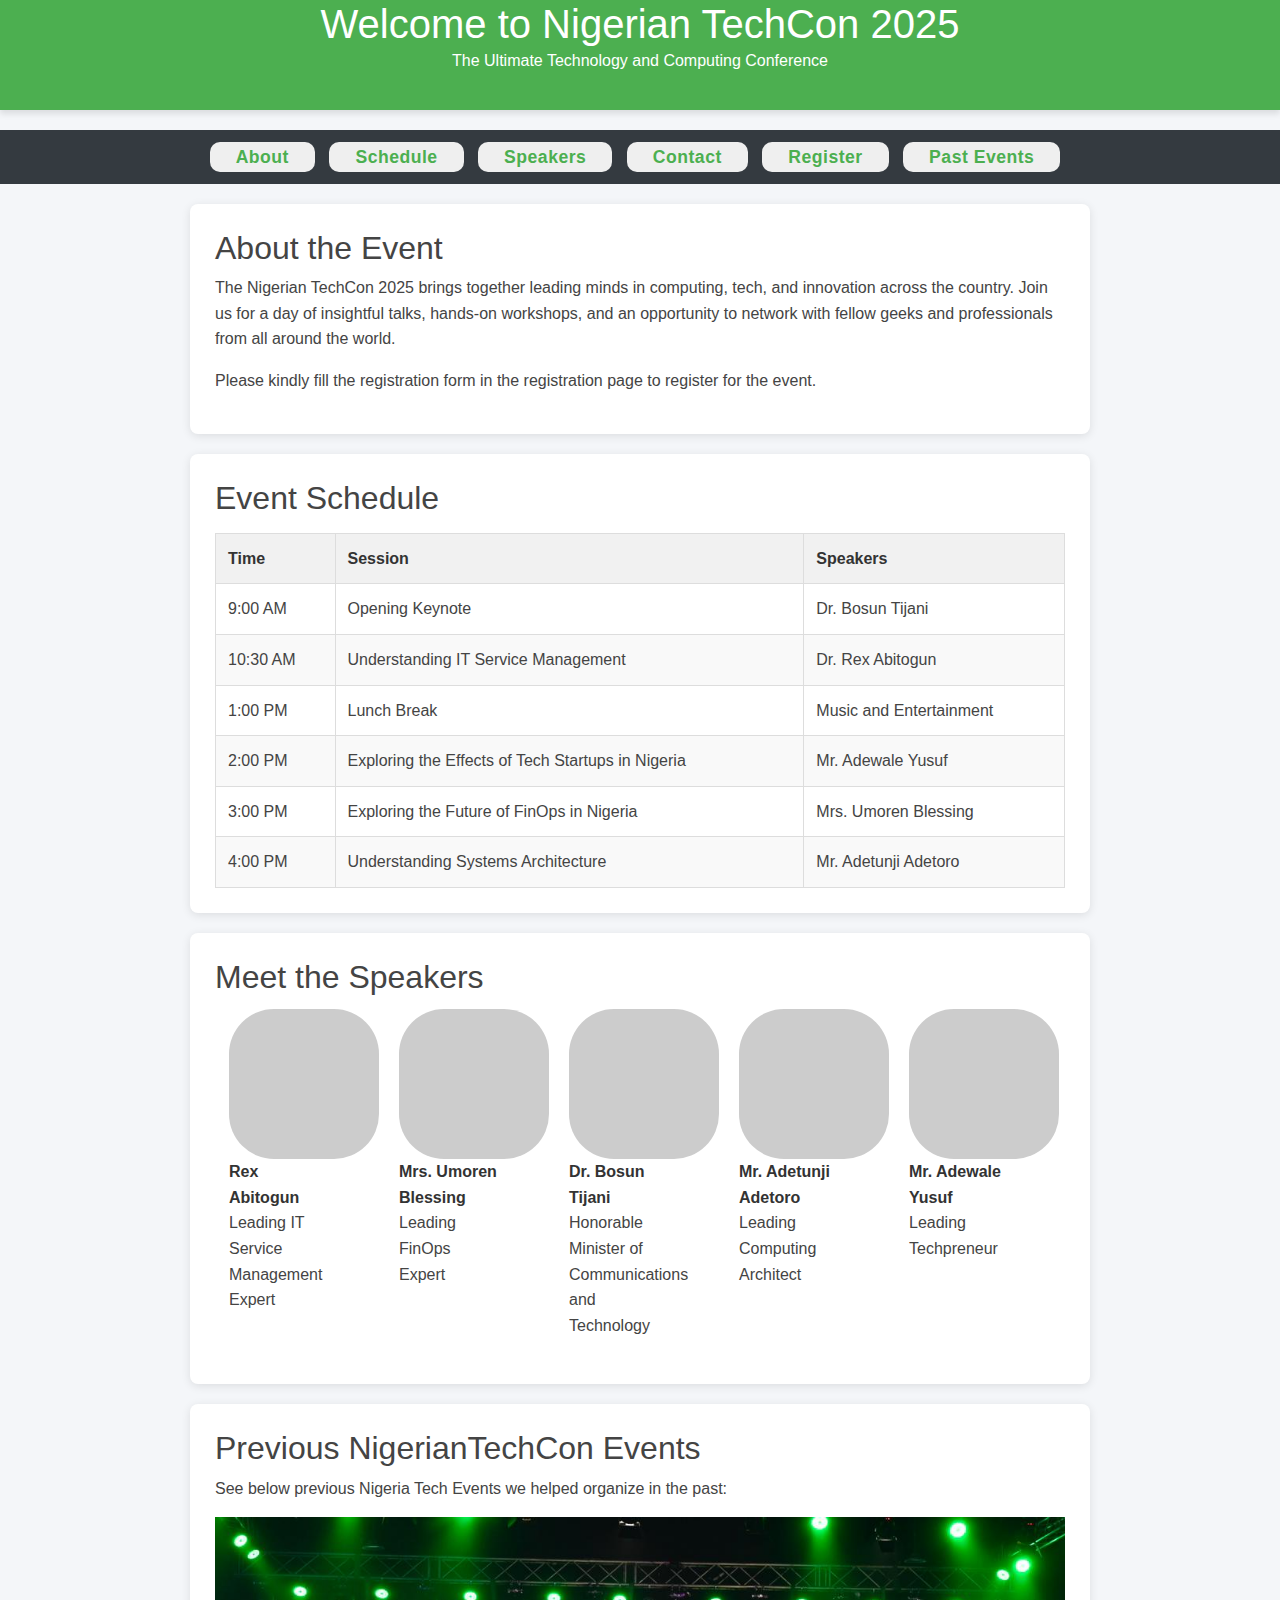
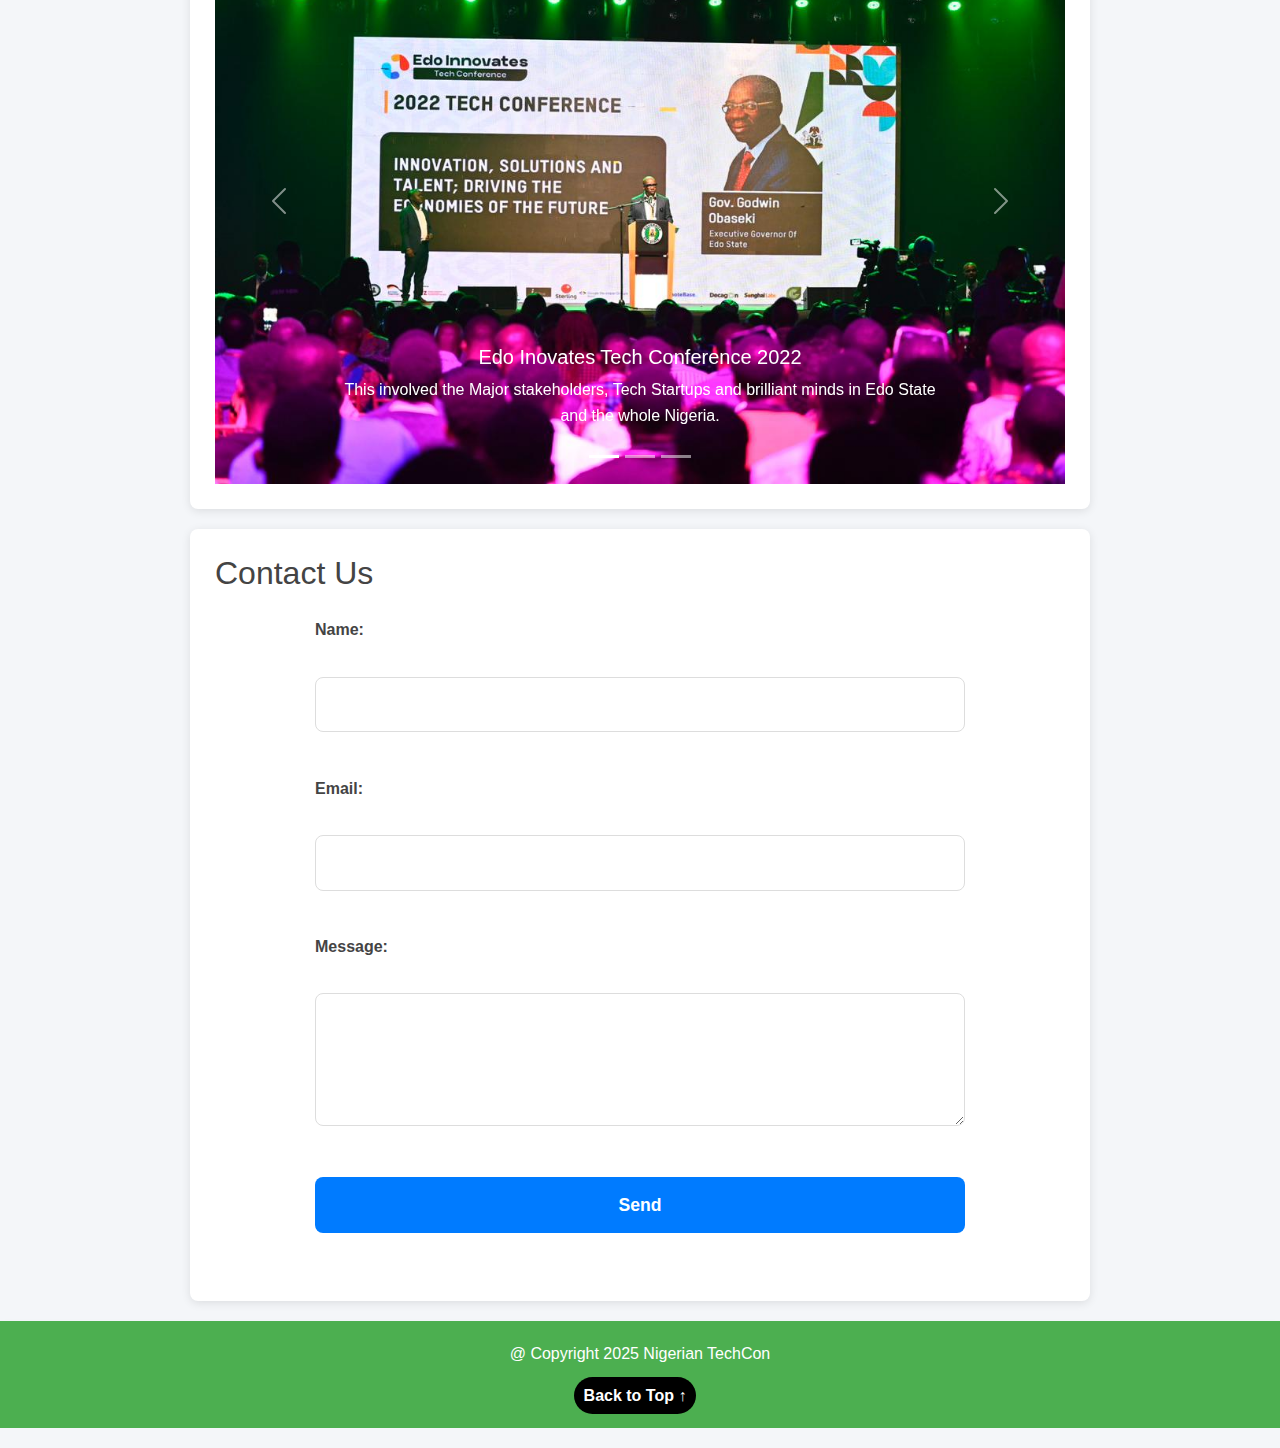
==== commit 83afa187: "I Changed the return to the top button and also styled it. I have updated this on the readme file" ====
--- a/index.html
+++ b/index.html
@@ -296,12 +296,14 @@
       </div>
 
       <div class socials></div>
-
+      <a href="#" class="top">Back to Top &#8593;</a>
+      <!--
       <div class="return">
         <button class="returntop">
           <a href="#top"><h3>Return to the Top</h3></a>
         </button>
       </div>
+    -->
     </footer>
     <script
       src="https://cdn.jsdelivr.net/npm/bootstrap@5.3.3/dist/js/bootstrap.bundle.min.js"
--- a/CSS/index.css
+++ b/CSS/index.css
@@ -1,5 +1,5 @@
 * {
-scroll-behavior: smooth;
+  scroll-behavior: smooth;
 }
 
 body {
@@ -63,6 +63,31 @@
   text-align: center;
   box-shadow: 0 4px 6px rgba(0, 0, 0, 0.1);
 }
+.top {
+    --offset: 50px; 
+    position: sticky;
+    bottom: 20px;      
+    margin-right:10px; 
+    place-self: end;
+    margin-top: calc(100vh + var(--offset));
+    
+    /* visual styling */
+    text-decoration: none;
+    padding: 10px;
+    font-family: sans-serif;
+    color: #fff;
+    background: #000;
+    border-radius: 100px;
+    white-space: nowrap;
+    font-weight: bold;
+  }
+  .top:hover{
+    background-color: #ffffff;
+    border: 3px solid #ff6347;
+    color: #4caf50;
+    font-weight:bold;
+  }
+/**
 .return {
   a {
     text-decoration: none;
@@ -88,6 +113,7 @@
     color: #ffffff;
   }
 }
+  **/
 section {
   padding: 25px;
   margin: 20px auto;
@@ -243,12 +269,18 @@
     flex-direction: column;
     gap: 10px;
   }
-  nav{
+  nav {
     display: grid;
     gap: 10px;
     grid-template-columns: 1fr;
   }
-  #contact form{
+  #contact form {
     margin-right: 20px;
   }
-}
+  .top:hover{
+    background-color: #ffffff;
+    border: 3px solid #ff6347;
+    color: #4caf50;
+    font-weight:bold;
+  }
+}
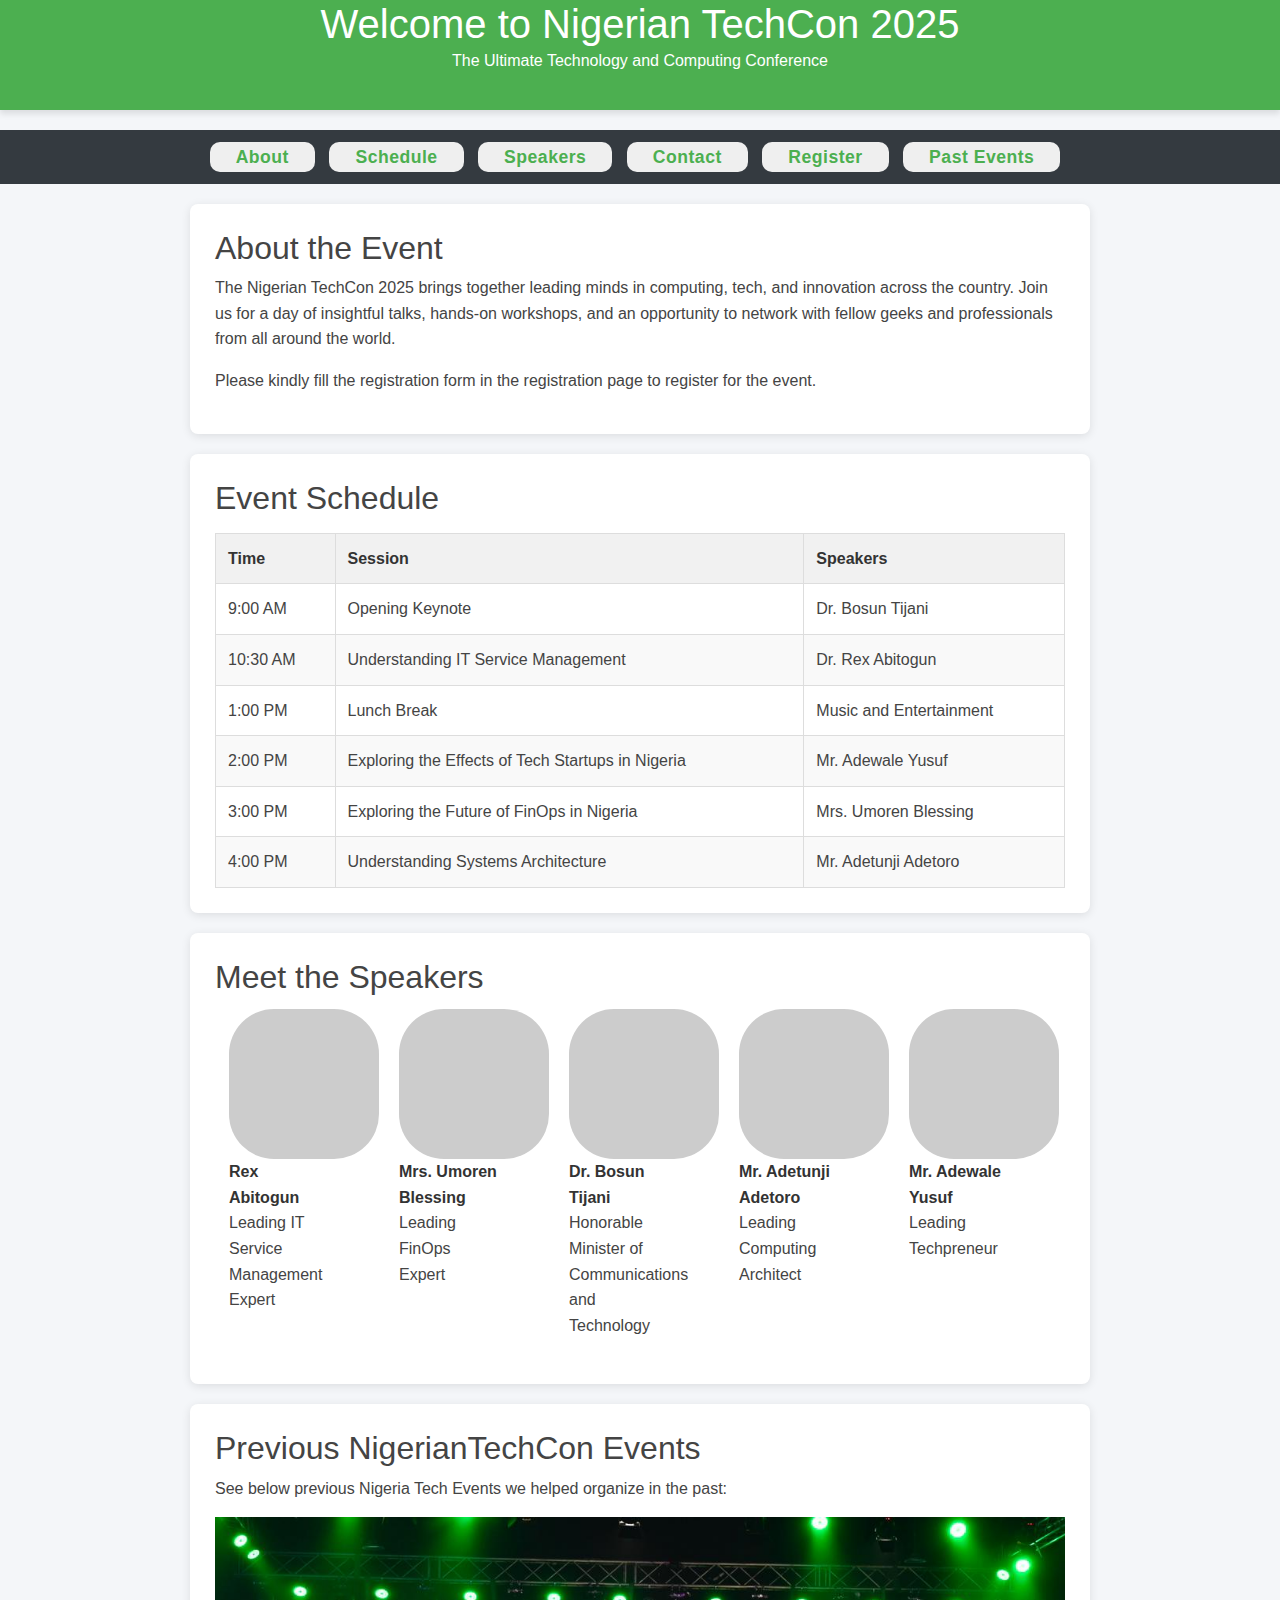
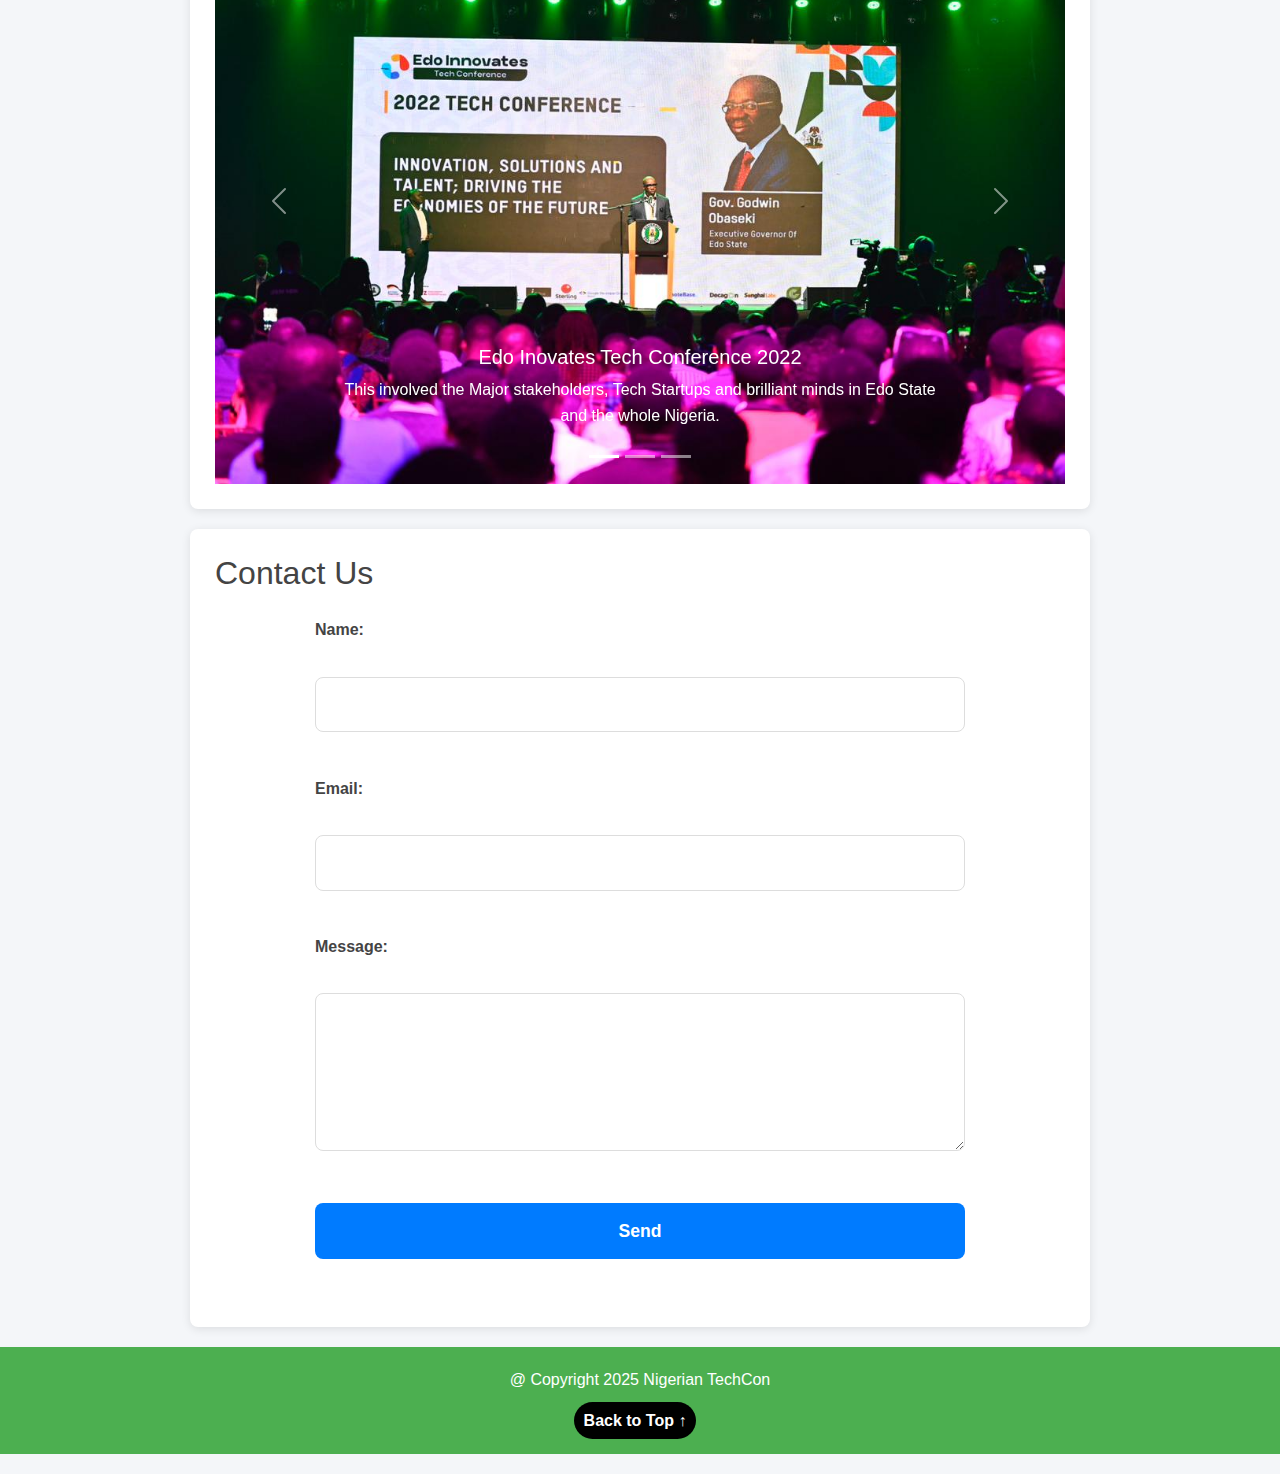
==== commit eef20835: "I updated the fields of the contact us to be required" ====
--- a/index.html
+++ b/index.html
@@ -282,11 +282,11 @@
       <h2>Contact Us</h2>
       <form>
         <label for="name">Name:</label><br />
-        <input type="text" id="name" name="name" /><br /><br />
+        <input type="text" id="name" name="name" required/><br /><br />
         <label for="email">Email:</label><br />
-        <input type="email" id="email" name="email" /><br /><br />
+        <input type="email" id="email" name="email" required /><br /><br />
         <label for="message">Message:</label><br />
-        <textarea id="message" name="message" rows="4"></textarea><br /><br />
+        <textarea id="message" name="message" rows="5" required></textarea><br /><br />
         <button type="submit">Send</button>
       </form>
     </section>
